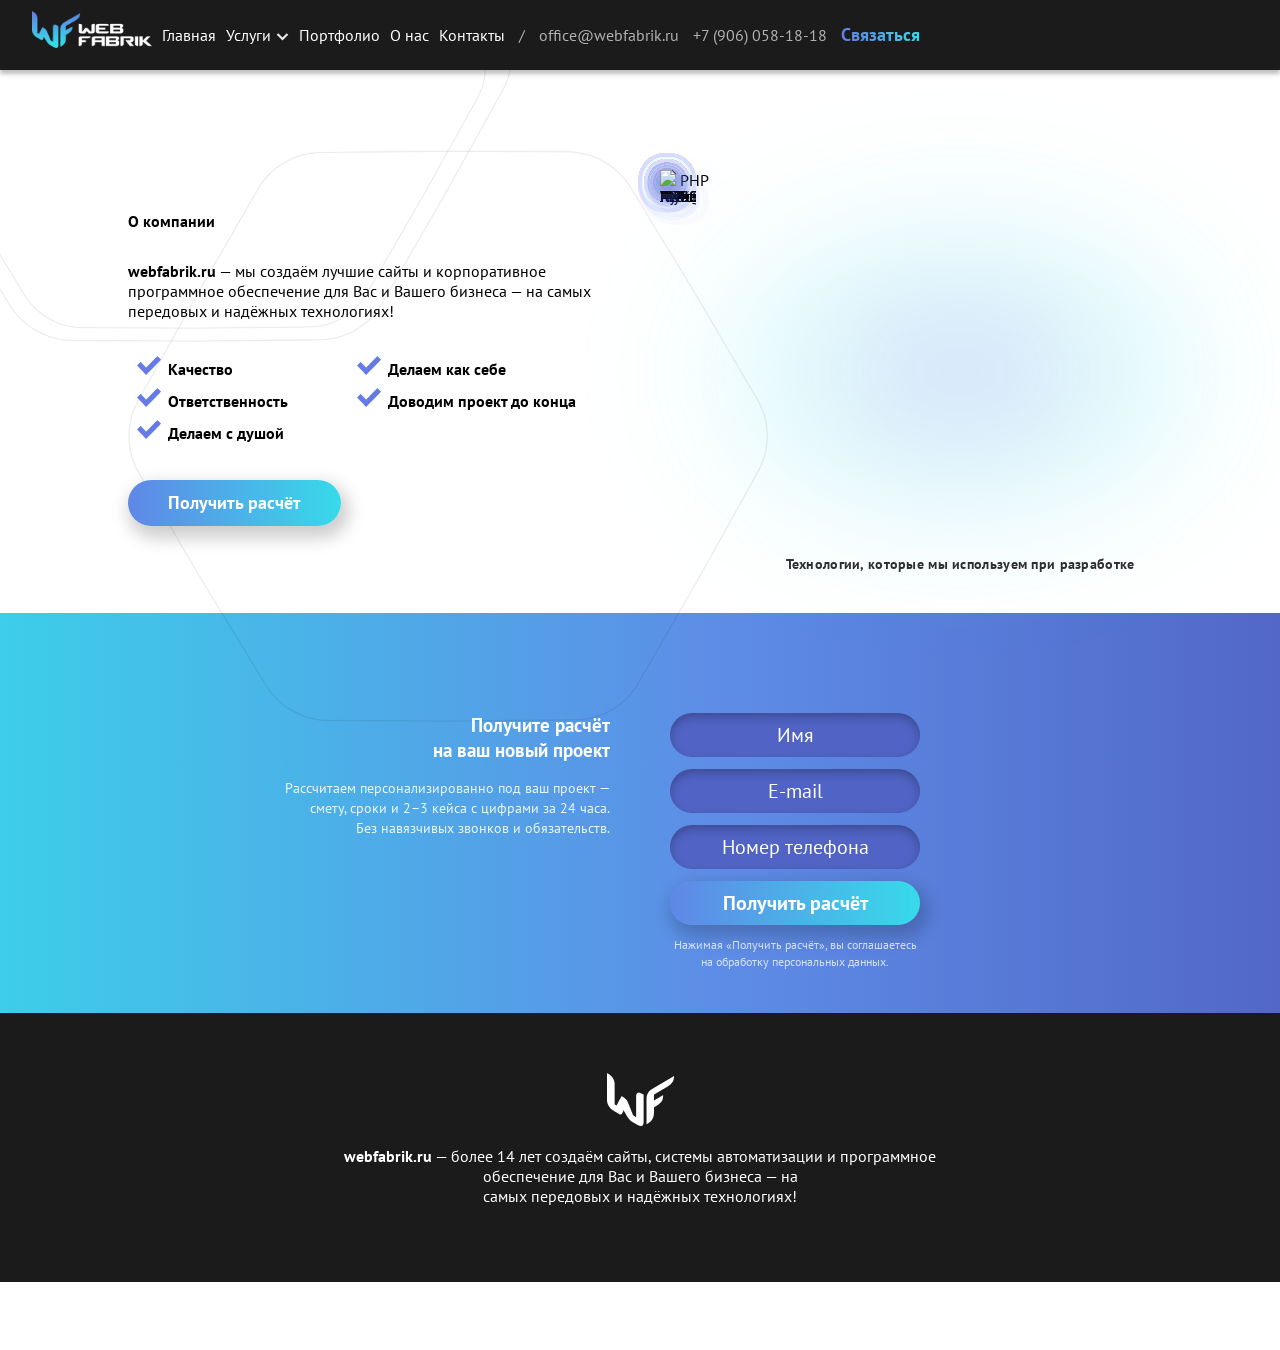
==== about.html @ e83fdf13 "Add files via upload" ====
<!DOCTYPE html>
<html lang="ru">
<head>
    <meta charset="utf-8">
    <meta name="viewport" content="width=device-width, initial-scale=1">
    <title>Webfabrik | О компании</title>

    <link rel="icon" type="image/x-icon" href="img/webfabrik_favicon.png">
    <link rel="stylesheet" type="text/css" href="css/style.css">

    <!-- Google Analytics 4 — замените G-XXXXXXXXXX на ваш Measurement ID -->
    <script async src="https://www.googletagmanager.com/gtag/js?id=G-XXXXXXXXXX"></script>
    <script>
        window.dataLayer = window.dataLayer || [];
        function gtag(){dataLayer.push(arguments);}
        gtag('js', new Date());
        gtag('config', 'G-XXXXXXXXXX');
    </script>
</head>
<body>
    <a href="#main" class="skip-link">Перейти к содержимому</a>

    <header>
        <div class="menu-wrapper">
            <button id="mobile-nav-trigger" type="button"
                    aria-label="Открыть меню" aria-expanded="false" aria-controls="main-menu">
                <span class="nav-line"></span>
                <span class="nav-line"></span>
                <span class="nav-line"></span>
            </button>

            <div class="logo">
                <a href="/"><img src="img/logo.png" alt="Webfabrik"></a>
            </div>

            <nav class="menu" id="main-menu" aria-label="Главное меню">
                <ul>
                    <li><a href="/">Главная</a></li>
                    <li>
                        <a href="services.html" class="arrow">Услуги</a>
                        <ul class="sub-menu">
                            <li><a href="landing.html">Лэндинг</a></li>
                            <li><a href="corporate.html">Корпоративный сайт</a></li>
                            <li><a href="online-shop.html">Интернет-магазин</a></li>
                            <li><a href="mobile-app.html">Мобильное приложение</a></li>
                            <li><a href="seo.html">Оптимизация и продвижение</a></li>
                            <li><a href="portal.html">Индивидуальный портал</a></li>
                            <li><a href="ai.html">Искусственный интеллект</a></li>
                        </ul>
                    </li>
                    <li><a href="portfolio.html">Портфолио</a></li>
                    <li><a href="about.html">О нас</a></li>
                    <li><a href="contacts.html">Контакты</a></li>
                </ul>
            </nav>

            <div class="contacts">
                <span>/</span>
                <span><a href="mailto:office@webfabrik.ru" class="email">office@webfabrik.ru</a></span>
                <span><a href="tel:+79060581818" class="tel">+7 (906) 058-18-18</a></span>
                <span><a href="contacts.html" class="contact-button">Связаться</a></span>
            </div>
        </div>
    </header>

    <main id="main">

        <section class="service-single flex">
            <div class="honeycomb1" aria-hidden="true"></div>
            <div class="honeycomb2" aria-hidden="true"></div>
            <div class="honeycomb3" aria-hidden="true"></div>

            <div class="service-info page-content">
                <div class="service-title">
                    <h1>О компании</h1>
                </div>

                <p>
                    <b>webfabrik.ru</b> — мы создаём лучшие сайты и корпоративное программное обеспечение для Вас и Вашего бизнеса — на самых передовых и надёжных технологиях!
                </p>

                <div class="advantages-wrapper">
                    <ul class="advantage-list">
                        <li>Качество</li>
                        <li>Ответственность</li>
                        <li>Делаем с душой</li>
                    </ul>

                    <ul class="advantage-list">
                        <li>Делаем как себе</li>
                        <li>Доводим проект до конца</li>
                    </ul>
                </div>

                <a href="#apply" class="order">Получить расчёт</a>
            </div>

            <div class="technologies">
                <div class="technologies-cloud" role="list" aria-label="Технологии, которые мы используем">

                    <!-- ЦЕНТР -->
                    <div class="tech-item" role="listitem" style="--i:0;  --x:50;   --y:50;   --k:1.30;">
                        <span class="tech-bob"><img src="https://fastly.jsdelivr.net/gh/devicons/devicon/icons/php/php-original.svg" alt="PHP" loading="lazy"></span>
                    </div>

                    <!-- КОЛЬЦО 1 (5 иконок, r=0.50) -->
                    <div class="tech-item" role="listitem" style="--i:1;  --x:50.0; --y:70.0; --k:0.90;">
                        <span class="tech-bob"><img src="https://fastly.jsdelivr.net/gh/devicons/devicon/icons/javascript/javascript-original.svg" alt="JavaScript" loading="lazy"></span>
                    </div>
                    <div class="tech-item" role="listitem" style="--i:2;  --x:29.1; --y:56.2; --k:0.90;">
                        <span class="tech-bob"><img src="https://fastly.jsdelivr.net/gh/devicons/devicon/icons/react/react-original.svg" alt="React" loading="lazy"></span>
                    </div>
                    <div class="tech-item" role="listitem" style="--i:3;  --x:37.1; --y:33.8; --k:0.90;">
                        <span class="tech-bob"><img src="https://fastly.jsdelivr.net/gh/devicons/devicon/icons/nodejs/nodejs-original.svg" alt="Node.js" loading="lazy"></span>
                    </div>
                    <div class="tech-item" role="listitem" style="--i:4;  --x:62.9; --y:33.8; --k:0.90;">
                        <span class="tech-bob"><img src="https://fastly.jsdelivr.net/gh/devicons/devicon/icons/mysql/mysql-original.svg" alt="MySQL" loading="lazy"></span>
                    </div>
                    <div class="tech-item" role="listitem" style="--i:5;  --x:70.9; --y:56.2; --k:0.90;">
                        <span class="tech-bob"><img src="https://fastly.jsdelivr.net/gh/devicons/devicon/icons/python/python-original.svg" alt="Python" loading="lazy"></span>
                    </div>

                    <!-- КОЛЬЦО 2 (10 иконок, r=0.80) -->
                    <div class="tech-item" role="listitem" style="--i:6;  --x:83.5; --y:60.1; --k:0.72;">
                        <span class="tech-bob"><img src="https://fastly.jsdelivr.net/gh/devicons/devicon/icons/html5/html5-original.svg" alt="HTML5" loading="lazy"></span>
                    </div>
                    <div class="tech-item" role="listitem" style="--i:7;  --x:70.7; --y:75.9; --k:0.72;">
                        <span class="tech-bob"><img src="https://fastly.jsdelivr.net/gh/devicons/devicon/icons/css3/css3-original.svg" alt="CSS3" loading="lazy"></span>
                    </div>
                    <div class="tech-item" role="listitem" style="--i:8;  --x:50.0; --y:82.0; --k:0.72;">
                        <span class="tech-bob"><img src="https://fastly.jsdelivr.net/gh/devicons/devicon/icons/typescript/typescript-original.svg" alt="TypeScript" loading="lazy"></span>
                    </div>
                    <div class="tech-item" role="listitem" style="--i:9;  --x:29.3; --y:75.9; --k:0.72;">
                        <span class="tech-bob"><img src="https://fastly.jsdelivr.net/gh/devicons/devicon/icons/laravel/laravel-original.svg" alt="Laravel" loading="lazy"></span>
                    </div>
                    <div class="tech-item" role="listitem" style="--i:10; --x:16.5; --y:60.1; --k:0.72;">
                        <span class="tech-bob"><img src="https://fastly.jsdelivr.net/gh/devicons/devicon/icons/wordpress/wordpress-original.svg" alt="WordPress" loading="lazy"></span>
                    </div>
                    <div class="tech-item" role="listitem" style="--i:11; --x:16.5; --y:39.9; --k:0.72;">
                        <span class="tech-bob"><img src="https://fastly.jsdelivr.net/gh/devicons/devicon/icons/postgresql/postgresql-original.svg" alt="PostgreSQL" loading="lazy"></span>
                    </div>
                    <div class="tech-item" role="listitem" style="--i:12; --x:29.3; --y:24.1; --k:0.72;">
                        <span class="tech-bob"><img src="https://fastly.jsdelivr.net/gh/devicons/devicon/icons/vuejs/vuejs-original.svg" alt="Vue.js" loading="lazy"></span>
                    </div>
                    <div class="tech-item" role="listitem" style="--i:13; --x:50.0; --y:18.0; --k:0.72;">
                        <span class="tech-bob"><img src="https://fastly.jsdelivr.net/gh/devicons/devicon/icons/angularjs/angularjs-original.svg" alt="Angular" loading="lazy"></span>
                    </div>
                    <div class="tech-item" role="listitem" style="--i:14; --x:70.7; --y:24.1; --k:0.72;">
                        <span class="tech-bob"><img src="https://fastly.jsdelivr.net/gh/devicons/devicon/icons/java/java-original.svg" alt="Java" loading="lazy"></span>
                    </div>
                    <div class="tech-item" role="listitem" style="--i:15; --x:83.5; --y:39.9; --k:0.72;">
                        <span class="tech-bob"><img src="https://fastly.jsdelivr.net/gh/devicons/devicon/icons/mongodb/mongodb-original.svg" alt="MongoDB" loading="lazy"></span>
                    </div>

                    <!-- КОЛЬЦО 3 (20 иконок, r=0.96) -->
                    <div class="tech-item" role="listitem" style="--i:16; --x:91.7; --y:56.0; --k:0.60;">
                        <span class="tech-bob"><img src="https://fastly.jsdelivr.net/gh/devicons/devicon/icons/jquery/jquery-original.svg" alt="jQuery" loading="lazy"></span>
                    </div>
                    <div class="tech-item" role="listitem" style="--i:17; --x:87.6; --y:67.4; --k:0.60;">
                        <span class="tech-bob"><img src="https://fastly.jsdelivr.net/gh/devicons/devicon/icons/symfony/symfony-original.svg" alt="Symfony" loading="lazy"></span>
                    </div>
                    <div class="tech-item" role="listitem" style="--i:18; --x:79.9; --y:77.2; --k:0.60;">
                        <span class="tech-bob"><img src="https://fastly.jsdelivr.net/gh/devicons/devicon/icons/magento/magento-original.svg" alt="Magento" loading="lazy"></span>
                    </div>
                    <div class="tech-item" role="listitem" style="--i:19; --x:69.2; --y:84.2; --k:0.60;">
                        <span class="tech-bob"><img src="https://fastly.jsdelivr.net/gh/devicons/devicon/icons/prestashop/prestashop-original.svg" alt="PrestaShop" loading="lazy"></span>
                    </div>
                    <div class="tech-item" role="listitem" style="--i:20; --x:56.6; --y:87.9; --k:0.60;">
                        <span class="tech-bob"><img src="https://fastly.jsdelivr.net/gh/devicons/devicon/icons/opencart/opencart-original.svg" alt="OpenCart" loading="lazy"></span>
                    </div>
                    <div class="tech-item" role="listitem" style="--i:21; --x:43.4; --y:87.9; --k:0.60;">
                        <span class="tech-bob"><img src="https://fastly.jsdelivr.net/gh/devicons/devicon/icons/drupal/drupal-original.svg" alt="Drupal" loading="lazy"></span>
                    </div>
                    <div class="tech-item" role="listitem" style="--i:22; --x:30.8; --y:84.2; --k:0.60;">
                        <span class="tech-bob"><img src="https://fastly.jsdelivr.net/gh/devicons/devicon/icons/joomla/joomla-original.svg" alt="Joomla" loading="lazy"></span>
                    </div>
                    <div class="tech-item" role="listitem" style="--i:23; --x:20.1; --y:77.2; --k:0.60;">
                        <span class="tech-bob"><img src="https://fastly.jsdelivr.net/gh/devicons/devicon/icons/modx/modx-original.svg" alt="MODX" loading="lazy"></span>
                    </div>
                    <div class="tech-item" role="listitem" style="--i:24; --x:12.4; --y:67.4; --k:0.60;">
                        <span class="tech-bob"><img src="https://fastly.jsdelivr.net/gh/devicons/devicon/icons/twig/twig-original.svg" alt="Twig" loading="lazy"></span>
                    </div>
                    <div class="tech-item" role="listitem" style="--i:25; --x:8.3;  --y:56.0; --k:0.60;">
                        <span class="tech-bob"><img src="https://fastly.jsdelivr.net/gh/devicons/devicon/icons/sqlite/sqlite-original.svg" alt="SQLite" loading="lazy"></span>
                    </div>
                    <div class="tech-item" role="listitem" style="--i:26; --x:8.3;  --y:44.0; --k:0.60;">
                        <span class="tech-bob"><img src="https://fastly.jsdelivr.net/gh/devicons/devicon/icons/mariadb/mariadb-original.svg" alt="MariaDB" loading="lazy"></span>
                    </div>
                    <div class="tech-item" role="listitem" style="--i:27; --x:12.4; --y:32.6; --k:0.60;">
                        <span class="tech-bob"><img src="https://fastly.jsdelivr.net/gh/devicons/devicon/icons/git/git-original.svg" alt="Git" loading="lazy"></span>
                    </div>
                    <div class="tech-item" role="listitem" style="--i:28; --x:20.1; --y:22.8; --k:0.60;">
                        <span class="tech-bob"><img src="https://fastly.jsdelivr.net/gh/devicons/devicon/icons/latex/latex-original.svg" alt="LaTeX" loading="lazy"></span>
                    </div>
                    <div class="tech-item" role="listitem" style="--i:29; --x:30.8; --y:15.8; --k:0.60;">
                        <span class="tech-bob"><img src="https://fastly.jsdelivr.net/gh/devicons/devicon/icons/kotlin/kotlin-original.svg" alt="Kotlin" loading="lazy"></span>
                    </div>
                    <div class="tech-item" role="listitem" style="--i:30; --x:43.4; --y:12.1; --k:0.60;">
                        <span class="tech-bob"><img src="https://fastly.jsdelivr.net/gh/devicons/devicon/icons/swift/swift-original.svg" alt="Swift" loading="lazy"></span>
                    </div>
                    <div class="tech-item" role="listitem" style="--i:31; --x:56.6; --y:12.1; --k:0.60;">
                        <span class="tech-bob"><img src="https://fastly.jsdelivr.net/gh/devicons/devicon/icons/cplusplus/cplusplus-original.svg" alt="C++" loading="lazy"></span>
                    </div>
                    <div class="tech-item" role="listitem" style="--i:32; --x:69.2; --y:15.8; --k:0.60;">
                        <span class="tech-bob"><img src="https://fastly.jsdelivr.net/gh/devicons/devicon/icons/go/go-original.svg" alt="Go" loading="lazy"></span>
                    </div>
                    <div class="tech-item" role="listitem" style="--i:33; --x:79.9; --y:22.8; --k:0.60;">
                        <span class="tech-bob"><img src="https://fastly.jsdelivr.net/gh/devicons/devicon/icons/dart/dart-original.svg" alt="Dart" loading="lazy"></span>
                    </div>
                    <div class="tech-item" role="listitem" style="--i:34; --x:87.6; --y:32.6; --k:0.60;">
                        <span class="tech-bob"><img src="https://fastly.jsdelivr.net/gh/devicons/devicon/icons/flutter/flutter-original.svg" alt="Flutter" loading="lazy"></span>
                    </div>
                    <div class="tech-item" role="listitem" style="--i:35; --x:91.7; --y:44.0; --k:0.60;">
                        <span class="tech-bob"><img src="https://fastly.jsdelivr.net/gh/devicons/devicon/icons/phalcon/phalcon-original.svg" alt="Phalcon" loading="lazy"></span>
                    </div>

                </div>

                <p class="technologies-caption">Технологии, которые мы используем при разработке</p>
            </div>
        </section>

        <section class="apply" id="apply">
            <div class="page-content">
                <div class="apply-wrapper">
                    <div class="apply-desc">
                        <h2>Получите расчёт<br>на ваш новый проект</h2>
                        <p>
                            Рассчитаем персонализированно под ваш проект —<br>
                            смету, сроки и 2–3 кейса с цифрами за 24 часа.<br>
                            Без навязчивых звонков и обязательств.
                        </p>
                    </div>

                    <!-- TODO: укажите реальный endpoint в action -->
                    <form class="apply-form" action="/send.php" method="post">
                        <label class="visually-hidden" for="field-name">Имя</label>
                        <input type="text" id="field-name" name="name"
                               placeholder="Имя" autocomplete="name" required><br>

                        <label class="visually-hidden" for="field-email">E-mail</label>
                        <input type="email" id="field-email" name="email"
                               placeholder="E-mail" autocomplete="email" required><br>

                        <label class="visually-hidden" for="field-phone">Номер телефона</label>
                        <input type="tel" id="field-phone" name="phone"
                               placeholder="Номер телефона" autocomplete="tel" required><br>

                        <input type="submit" value="Получить расчёт">
                        <p class="form-note">
                            Нажимая «Получить расчёт», вы соглашаетесь на обработку персональных данных.
                        </p>
                    </form>
                </div>
            </div>
        </section>

    </main>

    <footer>
        <div class="page-content">
            <img src="img/vector.png" alt="" loading="lazy">
            <p>
                <b>webfabrik.ru</b> — более 14 лет создаём сайты, системы автоматизации и программное<br>
                обеспечение для Вас и Вашего бизнеса — на<br>
                самых передовых и надёжных технологиях!
            </p>
        </div>
    </footer>

    <script src="js/main.js"></script>
</body>
</html>
---- css/style.css ----
@import url('https://fonts.googleapis.com/css2?family=PT+Sans:wght@400;700&display=swap');

/* ============================================================================
   1. BASE
   ========================================================================== */

html {
    scroll-behavior: smooth;
}

html, body {
    margin: 0;
    padding: 0;
    font-family: 'PT Sans', sans-serif;
    font-style: normal;
    font-weight: normal;
    font-size: 24px;
    overflow-x: hidden;
}

/* ============================================================================
   2. UTILITIES
   ========================================================================== */

.flex { display: flex; }

.visually-hidden {
    position: absolute;
    width: 1px;
    height: 1px;
    padding: 0;
    margin: -1px;
    overflow: hidden;
    clip: rect(0 0 0 0);
    white-space: nowrap;
    border: 0;
}

.skip-link {
    position: absolute;
    top: -40px;
    left: 0;
    background: #1b1b1b;
    color: #fff;
    padding: 8px 16px;
    z-index: 9999;
    text-decoration: none;
    transition: top .2s;
}
.skip-link:focus { top: 0; }

.mb-60 { margin-bottom: 60px !important; }

/* ============================================================================
   3. SECTION TITLES
   ========================================================================== */

.title {
    font-size: 0.83em;
    font-weight: normal;
    letter-spacing: 0.275em;
    text-transform: uppercase;
    margin: 1.67em 0;
}

.black { color: black; }
.white { color: white; }

.page-content {
    display: block;
    height: auto;
    width: 80%;
    margin: auto;
    position: relative;
    z-index: 10;
}

/* ============================================================================
   4. HEADER
   ========================================================================== */

header {
    display: block;
    color: white;
    width: 100%;
    line-height: normal;
    background: #1b1b1b;
    box-shadow: 0 4px 4px rgba(0, 0, 0, 0.25);
    position: relative;
    z-index: 100;
}

.menu-wrapper {
    margin: auto;
    width: 90%;
    position: relative;
    z-index: 10;
}

.logo {
    position: absolute;
    top: 8px;
}
.logo img { width: 180px; }

#mobile-nav-trigger {
    display: none;
    border: none;
    background: none;
    padding: 0;
    cursor: pointer;
}

/* ============================================================================
   5. NAV
   ========================================================================== */

nav.menu {
    display: inline-block;
    padding: 25px 0;
    margin-left: 220px;
}

nav.menu ul {
    display: flex;
    flex-wrap: wrap;
    margin: 0;
    padding: 0;
    white-space: nowrap;
}

nav.menu ul li { list-style-type: none; }

nav.menu ul li a,
.contacts span {
    padding: 25px 40px;
}

nav.menu ul li a {
    color: white;
    text-decoration: none;
}

nav.menu ul li a:hover {
    color: #b1b1b1;
    transition: .2s;
}

.arrow::after {
    content: url('../img/arrow.png');
    margin-left: 5px;
}

.arrow:hover::after {
    transition: .2s;
    opacity: .7;
}

ul.sub-menu {
    display: flex;
    position: absolute;
    flex-direction: column;
    background-color: #343434;
    margin-top: 25px !important;
    border-radius: 0 0 6px 6px;
    visibility: hidden;
    z-index: 20;
}

ul.sub-menu a {
    padding: 13px 20px !important;
    margin: 0;
    height: 20px;
    line-height: 20px;
    display: block;
}

ul.sub-menu li {
    padding: 1px;
    margin: 1px;
}

ul.sub-menu li:hover {
    background-color: #1a1a1a;
    transition: 0.3s ease;
}

nav.menu li:hover > ul.sub-menu {
    visibility: visible;
}

.contacts {
    display: inline-block;
    color: #b1b1b1;
}

.contacts .email,
.contacts .tel {
    text-decoration: none;
    color: #b1b1b1;
}

.contacts .email:hover,
.contacts .tel:hover { color: white; }

.contacts .contact-button {
    font-weight: bold;
    font-size: 28px;
    text-decoration: none;
    background: linear-gradient(45deg, #667BE6 10%, #2FEAEA);
    -webkit-background-clip: text;
    -webkit-text-fill-color: transparent;
}

.contacts .contact-button:hover {
    background: linear-gradient(45deg, #2FEAEA 10%, #667BE6);
    -webkit-background-clip: text;
    -webkit-text-fill-color: transparent;
}

/* ============================================================================
   6. SLIDER
   ========================================================================== */

section.slider {
    display: block;
    height: 600px;
    position: relative;
    z-index: 9;
}

.slider-info {
    display: block;
    height: auto;
    margin: 10% auto auto 10%;
    width: auto;
    float: left;
    position: relative;
    z-index: 10;
}

.slider-texts { display: grid; }

.slider-text-block {
    grid-area: 1 / 1;
    opacity: 0;
    pointer-events: none;
    transition: opacity .3s;
}

.slider-text-block.is-active {
    opacity: 1;
    pointer-events: auto;
}

.slider-title {
    font-size: 2em;
    margin: 0.67em 0;
}

.order {
    border: none;
    display: inline-block;
    font-family: 'PT Sans', sans-serif;
    font-style: normal;
    font-weight: bold;
    font-size: 18px;
    line-height: 22px;
    color: #FFFFFF;
    padding: 12px 40px;
    background: linear-gradient(90deg, #667BE6 -14.15%, #2FEAEA 119.06%);
    box-shadow: 4px 8px 17px 4px rgba(0, 0, 0, 0.2);
    border-radius: 46px;
    outline: none;
    margin-top: 15px;
    cursor: pointer;
    text-decoration: none;
}
.order:hover {
    background: linear-gradient(90deg, #8892C9 -14.15%, #50B0B0 119.06%);
}
.order:active {
    background: linear-gradient(90deg, #6E7288 -14.15%, #7AA0A0 119.06%);
}

.slides {
    display: block;
    height: auto;
    width: auto;
    float: right;
}

.slide1 {
    position: absolute;
    top: 14%;
    width: 35%;
    right: -13%;
    transition: right 1s, top 1.5s, width 1.5s;
}
.slide2 {
    position: absolute;
    width: 24%;
    right: 25%;
    top: 43%;
    transition: right 1s, top 1.5s, width 1.5s;
}
.slide3 {
    position: absolute;
    top: -5%;
    width: 15%;
    right: 35%;
    transition: right 1s, top 1.5s, width 1.5s;
}
.slide4 {
    position: absolute;
    top: 0;
    width: 20%;
    right: 31%;
}
.slide5 {
    position: absolute;
    top: 15%;
    width: 32%;
    right: 0;
}

.dot {
    display: inline-block;
    margin: 0 5px;
    width: 10px;
    height: 10px;
    border-radius: 10px;
    background: #2f2f2f;
    opacity: 0.3;
    transition: opacity .3s;
    border: none;
    padding: 0;
    cursor: pointer;
}

.dot:focus-visible {
    outline: 2px solid #667BE6;
    outline-offset: 3px;
}

/* ============================================================================
   7. DECOR
   ========================================================================== */

div[class^="honeycomb"] {
    position: absolute;
    background: url('../img/honeycomb.png') 100% 0 no-repeat;
    background-size: contain;
}

.honeycomb1 { width: 50%; min-height: 1200px; top: 150px;  left: 10%; }
.honeycomb2 { width: 50%; min-height: 1200px; top: -230px; left: -10%; }
.honeycomb3 { width: 46%; min-height: 1100px; top: -196px; left: -8%; }

.bg-star1 {
    width: 70%;
    min-height: 1200px;
    position: absolute;
    top: -60px;
    left: -17%;
    background: url('../img/background_star.png') 100% 0 no-repeat;
    background-size: contain;
    z-index: -999;
}

.honeycomb4 { width: 50%; min-height: 1200px; top: 352px; right: 20%; }
.honeycomb5 { width: 46%; min-height: 1200px; top: 386px; right: 22%; }

/* ============================================================================
   8. SERVICES
   ========================================================================== */

.services {
    margin: 120px auto auto;
    position: relative;
}

.services-wrapper {
    display: flex;
    width: 100%;
    flex-wrap: wrap;
    justify-content: space-between;
    margin: 60px auto auto;
}

.service-big,
.service-small {
    text-align: center;
    box-shadow: 4px 8px 17px 4px rgb(0 0 0 / 20%);
    border-radius: 12px;
    background-color: white;
    background-position: 50% 35%;
    background-repeat: no-repeat;
    cursor: pointer;
    transition: .2s;
}

a.service-big,
a.service-small {
    display: block;
    text-decoration: none;
    color: inherit;
}

.service-big   { width: 32%; }
.service-small { width: 23.5%; margin-top: 2%; }

.service-big:hover,
.service-small:hover {
    background-color: #667BE6;
    color: white;
}

.service-big h3   { margin: 160px 0 60px; }
.service-small h3 { margin: 160px 0 40px; }

.landing {
    background-image: url('../img/landing.png'), url('../img/landingw.png');
}
.landing:hover { background-image: url('../img/landingw.png'); }

.corporate {
    background-image: url('../img/corp.png'), url('../img/corpw.png');
}
.corporate:hover { background-image: url('../img/corpw.png'); }

.online-shop {
    background-image: url('../img/eshop.png'), url('../img/eshopw.png');
}
.online-shop:hover { background-image: url('../img/eshopw.png'); }

.mobile-app {
    background-image: url('../img/phone.png'), url('../img/phonew.png');
}
.mobile-app:hover { background-image: url('../img/phonew.png'); }

.seo {
    background-image: url('../img/optimisation.png'), url('../img/optimisationw.png');
}
.seo:hover { background-image: url('../img/optimisationw.png'); }

.portal {
    background-image: url('../img/indiv.png'), url('../img/indivw.png');
}
.portal:hover { background-image: url('../img/indivw.png'); }

.ai {
    background-image: url('../img/ai.png'), url('../img/aiw.png');
}
.ai:hover { background-image: url('../img/aiw.png'); }

/* ============================================================================
   9. PORTFOLIO
   ========================================================================== */

section.portfolio {
    display: block;
    width: auto;
    max-width: 100%;
    height: auto;
    margin: 75px auto 0;
    position: relative;
}

.bg-star2 {
    width: 30%;
    min-height: 1200px;
    position: absolute;
    top: 565px;
    right: 10%;
    background: url('../img/background_star.png') 100% 0 no-repeat;
    background-size: contain;
    z-index: -999;
}

.honeycomb6  { width: 35%; min-height: 1200px; top: 1056px; left: 9%; }
.honeycomb7  { width: 27%; min-height: 1200px; top: 1125px; left: 24%; }
.honeycomb8  { width: 35%; min-height: 1200px; top: 1428px; right: 15%; }
.honeycomb9  { width: 13%; min-height: 1169px; top: 1660px; left: 5%; }
.honeycomb10 { width: 25%; min-height: 1169px; top: 1859px; left: 30%; }

.portfolio-item {
    display: flex;
    height: 450px;
    width: auto;
    max-width: 100%;
}

.portfolio-item:not(:nth-child(2)) {
    margin: 120px auto;
}

.portfolio-image {
    width: 65%;
    background-size: 90%;
    background-repeat: no-repeat;
    background-position: 50%;
}

.portfolio-image.preysalexander    { background-image: url('../img/preysalexander.png'); }
.portfolio-image.blumen-land       { background-image: url('../img/blumen-land.png'); }
.portfolio-image.deskaisersmedizin { background-image: url('../img/deskaisersmedizin.png'); background-size: contain; }
.portfolio-image.rubberik          { background-image: url('../img/rubberik.png'); }
.portfolio-image.agropalitra       { background-image: url('../img/agropalitra.png'); background-size: contain; }

.portfolio-desc {
    width: 35%;
    color: #2F2F2F;
}

.portfolio-desc h3 {
    font-size: 1.5em;
    margin: 15px 0;
}

.portfolio-desc h4 {
    font-size: 1.17em;
    margin: 7px 0;
}

.portfolio-desc p { margin: 7px 0; }

.portfolio-desc .small-block {
    width: 50%;
    float: left;
    margin: 30px 0;
}

.active-star {
    float: left;
    width: 20px;
    height: 20px;
    background: url('../img/active_star.png') 100% no-repeat;
}
.inactive-star {
    float: left;
    width: 20px;
    height: 20px;
    background: url('../img/inactive_star.png') 100% no-repeat;
}

/* ============================================================================
   10. REVIEWS
   ========================================================================== */

section.reviews {
    display: block;
    height: 310px;
    width: 90%;
    max-width: 100%;
    margin: auto;
}

.review-wrapper {
    display: flex;
    flex-direction: row;
    justify-content: space-between;
    margin-top: 45px;
}

.review {
    display: block;
    height: 276px;
    width: 32%;
    box-shadow: 4px 8px 17px 4px rgba(0, 0, 0, 0.2);
    border-radius: 12px;
    background-color: #ffffff;
    border-top: solid 20px #44bee8;
    background-repeat: no-repeat;
    background-position: right;
    background-size: 35%;
    padding: 0 30px;
    box-sizing: border-box;
    font-size: 18px;
    position: relative;
    z-index: 10;
}

.review:first-child  { background-image: url('../img/review-background1.png'); }
.review:nth-child(2) { background-image: url('../img/review-background2.png'); }
.review:last-child   { background-image: url('../img/review-background3.png'); }

.review > p { margin-top: 30px; }

.review div { position: absolute; bottom: 0; }

.review div p:first-child { font-weight: bold; margin: 0; }
.review div p:last-child  { font-weight: bold; margin-top: 0; margin-bottom: 30px; }

/* ============================================================================
   11. APPLY
   ========================================================================== */

section.apply {
    min-height: 400px;
    background: linear-gradient(-90deg, #5164C5 -3.82%, #5D8DE6 43.97%, #3CCFE9 101.22%);
}

.relative { position: relative; }

.honeycomb11 { width: 40%; min-height: 1169px; top: -125px; right: 17%; }
.honeycomb12 { width: 24%; min-height: 1169px; top: 5px;    right: 25%; }

.apply-wrapper {
    display: flex;
    position: relative;
}

.apply-desc,
.apply-form {
    width: 50%;
    padding: 100px 30px 40px;
    box-sizing: border-box;
}

.apply-desc {
    color: white;
    text-align: right;
}

.apply-desc h2 {
    font-size: 1.17em;
    margin: 0 0 0.75em;
    line-height: 1.35;
}

.apply-desc p {
    margin: 0;
    font-size: 0.85em;
    line-height: 1.5;
    opacity: 0.9;
}

.apply-form input:not([type="submit"]) {
    width: 250px;
    max-width: 100%;
    height: 44px;
    background: #5164C5;
    box-shadow: inset 0 4px 10px rgba(0, 0, 0, 0.25);
    border-radius: 40px;
    border: none;
    text-align: center;
    outline: none;
    margin-bottom: 12px;
    color: #ffffff;
    box-sizing: border-box;
}

.apply-form input:not([type="submit"])::placeholder { color: #ffffff; }

.apply-form input {
    font-family: 'PT Sans', sans-serif;
    font-style: normal;
    font-size: 20px;
}

.apply-form input[type="submit"] {
    width: 250px;
    max-width: 100%;
    height: 44px;
    font-weight: bold;
    background: linear-gradient(90deg, #667BE6 -14.15%, #2FEAEA 119.06%);
    box-shadow: 4px 8px 17px 4px rgba(0, 0, 0, 0.2);
    border-radius: 40px;
    border: none;
    outline: none;
    color: #ffffff;
    cursor: pointer;
    box-sizing: border-box;
}

.apply-form input[type="submit"]:hover {
    background: linear-gradient(90deg, #8892C9 -14.15%, #50B0B0 119.06%);
}
.apply-form input[type="submit"]:active {
    background: linear-gradient(90deg, #6E7288 -14.15%, #7AA0A0 119.06%);
}

.apply-form .form-note {
    width: 250px;
    max-width: 100%;
    margin: 12px 0 0;
    font-size: 12px;
    line-height: 1.4;
    color: rgba(255, 255, 255, 0.75);
    text-align: center;
    box-sizing: border-box;
}

/* ============================================================================
   12. DEV
   ========================================================================== */

section.dev {
    width: 100%;
    background-color: #2B2B2B;
    background-image: url('../img/arch.png');
    background-repeat: no-repeat;
    background-position: 70% 15%;
    position: relative;
}

.dev .page-content,
.about .page-content,
.team .page-content {
    padding: 60px 0;
}

.apps-desc {
    color: white;
    text-align: center;
    margin-top: 60px;
}

.apps-desc h2 {
    font-size: 2em;
    margin: 0.67em 0;
}

.apps-wrapper {
    padding: 30px 0;
    width: 45%;
    margin: auto;
    display: flex;
    flex-wrap: wrap;
    justify-content: space-evenly;
    text-align: center;
}

.app {
    padding: 30px;
    background: #1B1B1B;
    box-shadow: 0 4px 17px rgb(68 190 232 / 60%);
    box-sizing: border-box;
    border-radius: 11px;
    width: 45%;
    display: flex;
    align-items: center;
    justify-content: center;
    font-weight: bold;
    margin: 10px 0;
    color: white;
    text-decoration: none;
}

.apps-wrapper .order { margin-top: 45px; }

.apps-footer {
    color: white;
    display: flex;
    justify-content: space-evenly;
    margin-top: 100px;
}
.apps-footer > div { width: 40%; }

.honeycomb13 { width: 32%; min-height: 1169px; top: 682px; left: 0; }
.honeycomb14 { width: 30%; min-height: 1169px; top: 765px; left: 137px; }

/* ============================================================================
   13. ABOUT
   ========================================================================== */

section.about {
    background: linear-gradient(90deg, #667BE6 -14.15%, #2FEAEA 162.12%);
}

.advantages {
    display: flex;
    flex-wrap: wrap;
    justify-content: center;
    background: url('../img/aboutback.png') 50% 50% no-repeat;
}

.advantage {
    text-align: center;
    color: white;
    margin: 40px 60px;
}

.advantage p:nth-child(2) {
    font-size: 65px;
    font-weight: bold;
    margin: 0;
}

.about-text { color: white; text-align: center; }

/* ============================================================================
   14. TEAM
   ========================================================================== */

section.team {
    background: linear-gradient(90deg, #667BE6 -14.15%, #2FEAEA 162.12%);
    position: relative;
}

.honeycomb15 { width: 50%; min-height: 1169px; top: -170px; right: -17%; z-index: 0 !important; }
.honeycomb16 { width: 42%; min-height: 1169px; top: -105px; right: -13%; z-index: 0 !important; }
.honeycomb17 { width: 45%; min-height: 750px;  top: 455px;  left: -12%;  z-index: 0 !important; }

.team-members {
    display: flex;
    flex-direction: column;
    align-items: center;
    margin-top: 60px;
}

.team-member { color: white; width: 40%; }
.team-member:nth-child(even) { margin-left: 165px; }
.team-member img { float: left; margin-right: 45px; }

.team-member h3 { font-size: 1em; }

/* ============================================================================
   15. FOOTER
   ========================================================================== */

footer {
    background-color: #1B1B1B;
    color: white;
    padding: 60px;
    text-align: center;
}

/* ============================================================================
   16. SERVICE SINGLE
   ========================================================================== */

.service-info {
    margin: 10% auto 60px 10%;
    width: 40%;
}

.service-title {
    display: flex;
    align-items: center;
}

.service-title img {
    margin-right: 30px;
}

.advantages-wrapper {
    display: flex;
    justify-content: flex-start;
}

.advantage-list {
    list-style-image: url('../img/galo4ka.png');
    font-weight: bold;
    line-height: 2;
    margin-right: 60px;
}

.service-text {
    margin-bottom: 60px;
}

/* ============================================================================
   17. TECHNOLOGIES CLOUD — настоящее облако
   ========================================================================== */

.technologies {
    --size: 60px;
    position: relative;
    width: 50%;
    text-align: center;
    padding: 40px 20px;
    margin-top: 60px;
    box-sizing: border-box;
    isolation: isolate;
}

/* Мягкое свечение позади облака */
.technologies::before {
    content: '';
    position: absolute;
    inset: 12% 6%;
    background: radial-gradient(
        ellipse at 50% 50%,
        rgba(102, 123, 230, 0.30) 0%,
        rgba(47, 234, 234, 0.15) 45%,
        transparent 75%
    );
    filter: blur(60px);
    z-index: 0;
    pointer-events: none;
    animation: technologiesGlow 7s ease-in-out infinite;
}

.technologies-cloud {
    position: relative;
    z-index: 1;
    width: 100%;
    max-width: 640px;
    aspect-ratio: 5 / 3;
    margin: 0 auto;
}

/* Каждая иконка — абсолютно спозиционирована в точке (--x, --y).
   Размер = база * --k. Центр иконки совпадает с (--x, --y). */
.tech-item {
    position: absolute;
    left:   calc(var(--x) - var(--size) * var(--k) / 2);
    top:    calc(var(--y) - var(--size) * var(--k) / 2);
    width:  calc(var(--size) * var(--k));
    height: calc(var(--size) * var(--k));
    animation: techAppear 0.8s cubic-bezier(0.34, 1.56, 0.64, 1)
               calc(var(--i) * 0.04s) both;
    will-change: transform, opacity;
}

.tech-bob {
    display: block;
    width: 100%;
    height: 100%;
    animation: techFloat calc(5s + var(--i) * 0.25s)
               ease-in-out calc(var(--i) * -0.6s) infinite;
    will-change: transform;
}

.tech-item img {
    display: block;
    width: 100%;
    height: 100%;
    object-fit: contain;
    filter: drop-shadow(0 4px 12px rgba(102, 123, 230, 0.14));
    transition:
        transform 0.35s cubic-bezier(0.34, 1.56, 0.64, 1),
        filter 0.35s ease;
}

.tech-item:hover .tech-bob {
    animation-play-state: paused;
}

.tech-item:hover img {
    transform: scale(1.28) rotate(-4deg);
    filter: drop-shadow(0 10px 24px rgba(47, 234, 234, 0.55))
            brightness(1.12);
}

.technologies-caption {
    position: relative;
    z-index: 1;
    margin: 24px 0 0;
    font-weight: bold;
    font-size: 0.9em;
    color: #2F2F2F;
    letter-spacing: 0.02em;
    animation: techAppear 1s ease-out 0.4s both;
}

@keyframes techAppear {
    from {
        opacity: 0;
        transform: scale(0.4) translateY(10px);
    }
    to {
        opacity: 1;
        transform: scale(1) translateY(0);
    }
}

@keyframes techFloat {
    0%, 100% {
        transform: translateY(0) rotate(0deg);
    }
    25% {
        transform: translateY(-9px) rotate(-3deg);
    }
    50% {
        transform: translateY(-3px) rotate(0deg);
    }
    75% {
        transform: translateY(-11px) rotate(3deg);
    }
}

@keyframes technologiesGlow {
    0%, 100% {
        opacity: 0.55;
        transform: scale(1);
    }
    50% {
        opacity: 1;
        transform: scale(1.12);
    }
}

@media (prefers-reduced-motion: reduce) {
    .technologies::before,
    .tech-item,
    .tech-bob,
    .technologies-caption {
        animation: none;
    }
    .tech-item,
    .technologies-caption {
        opacity: 1;
    }
}

/* ============================================================================
   18. ADAPTIVE
   ========================================================================== */

@media screen and (max-width: 2560px) {
    html, body { font-size: 22px; }
    .contacts .contact-button { font-size: 26px; }
    nav.menu ul li a,
    .contacts span { padding: 25px 30px; }
    nav.menu { margin-left: 210px; }
}

@media screen and (max-width: 2050px) {
    html, body { font-size: 20px; }
    .contacts .contact-button { font-size: 24px; }
    .logo img { width: 150px; }
    nav.menu { margin-left: 170px; }
    nav.menu ul li a,
    .contacts span { padding: 25px 20px; }
    .menu-wrapper { width: 90%; }
}

@media screen and (max-width: 1700px) {
    html, body, p, h1, h2, h3, h4, h5, a, button, input, .title {
        font-size: 18px;
    }
    .contacts .contact-button { font-size: 22px; }
    nav.menu ul li a,
    .contacts span { padding: 25px 20px; }
    nav.menu { margin-left: 165px; }
    .menu-wrapper { width: 95%; }

    .technologies { --size: 52px; }
}

@media screen and (max-width: 1440px) {
    nav.menu ul li a,
    .contacts span { padding: 25px 10px; }
    nav.menu  { width: auto; }
    .contacts { width: auto; margin: auto; }

    .technologies { --size: 46px; }
}

@media screen and (max-width: 1300px) {
    html, body, p, h1, h2, h3, h4, h5, a, button, input, .title {
        font-size: 16px;
    }
    .logo { top: 11px; }
    .logo img { width: 120px; }
    .contacts .contact-button { font-size: 18px; }
    nav.menu { margin-left: 125px; }
    nav.menu ul li a,
    .contacts span { padding: 25px 5px; }
    section.slider { height: 450px; }

    .technologies { --size: 40px; }
}

@media screen and (max-width: 1024px) {

    .logo {
        top: 16px;
        margin-left: auto;
        margin-right: auto;
        left: 0;
        right: 0;
        text-align: center;
    }

    #mobile-nav-trigger {
        display: block;
        box-sizing: border-box;
        width: 30px;
        padding: 30px;
        position: relative;
        z-index: 999;
        cursor: pointer;
    }

    .nav-line {
        display: block;
        width: 100%;
        height: 2px;
        background-color: white;
        transition: .2s;
    }

    .nav-line:first-child,
    .nav-line:nth-child(2) {
        margin-bottom: 7px;
        transform-origin: left top;
    }

    .menu-wrapper._active .nav-line:first-child {
        transform: translate(3px, 0px) rotate(45deg);
    }
    .menu-wrapper._active .nav-line:nth-child(2) {
        transform: scale(0);
    }
    .menu-wrapper._active .nav-line:last-child {
        transform: translate(-3px, -8px) rotate(-45deg);
    }

    nav.menu,
    .contacts {
        display: none;
        margin-left: 60px;
        padding: 0;
    }

    .contacts { padding-bottom: 10px; }
    .contacts > span { padding: 0; }
    nav.menu ul li,
    .contacts span { padding: 10px 0; }

    nav.menu ul li a,
    .contacts span,
    .contacts span a,
    .contacts .contact-button { font-size: 26px; }

    .menu-wrapper._active nav.menu,
    .menu-wrapper._active .contacts { display: block; }

    section.slider { height: 390px; }

    .technologies { --size: 34px; }
}

@media screen and (max-width: 768px) {

    section.apply {
        min-height: auto;
        padding: 40px 0;
    }

    .apply-wrapper {
        flex-direction: column;
    }

    .apply-desc,
    .apply-form {
        width: 100%;
        padding: 20px 30px;
        text-align: center;
    }

    .apply-desc {
        text-align: center;
    }

    .apply-desc h2 {
        font-size: 1.4em;
    }

    .apply-form .form-note {
        margin: 12px auto 0;
        text-align: center;
    }

    .slider-info {
        margin: 8% auto auto 6%;
    }

    .slider-title {
        font-size: 1.5em;
    }

    section.service-single.flex {
        flex-direction: column;
        align-items: center;
    }

    .technologies {
        --size: 30px;
        width: 100%;
        margin-top: 40px;
        padding: 20px 10px;
    }
}
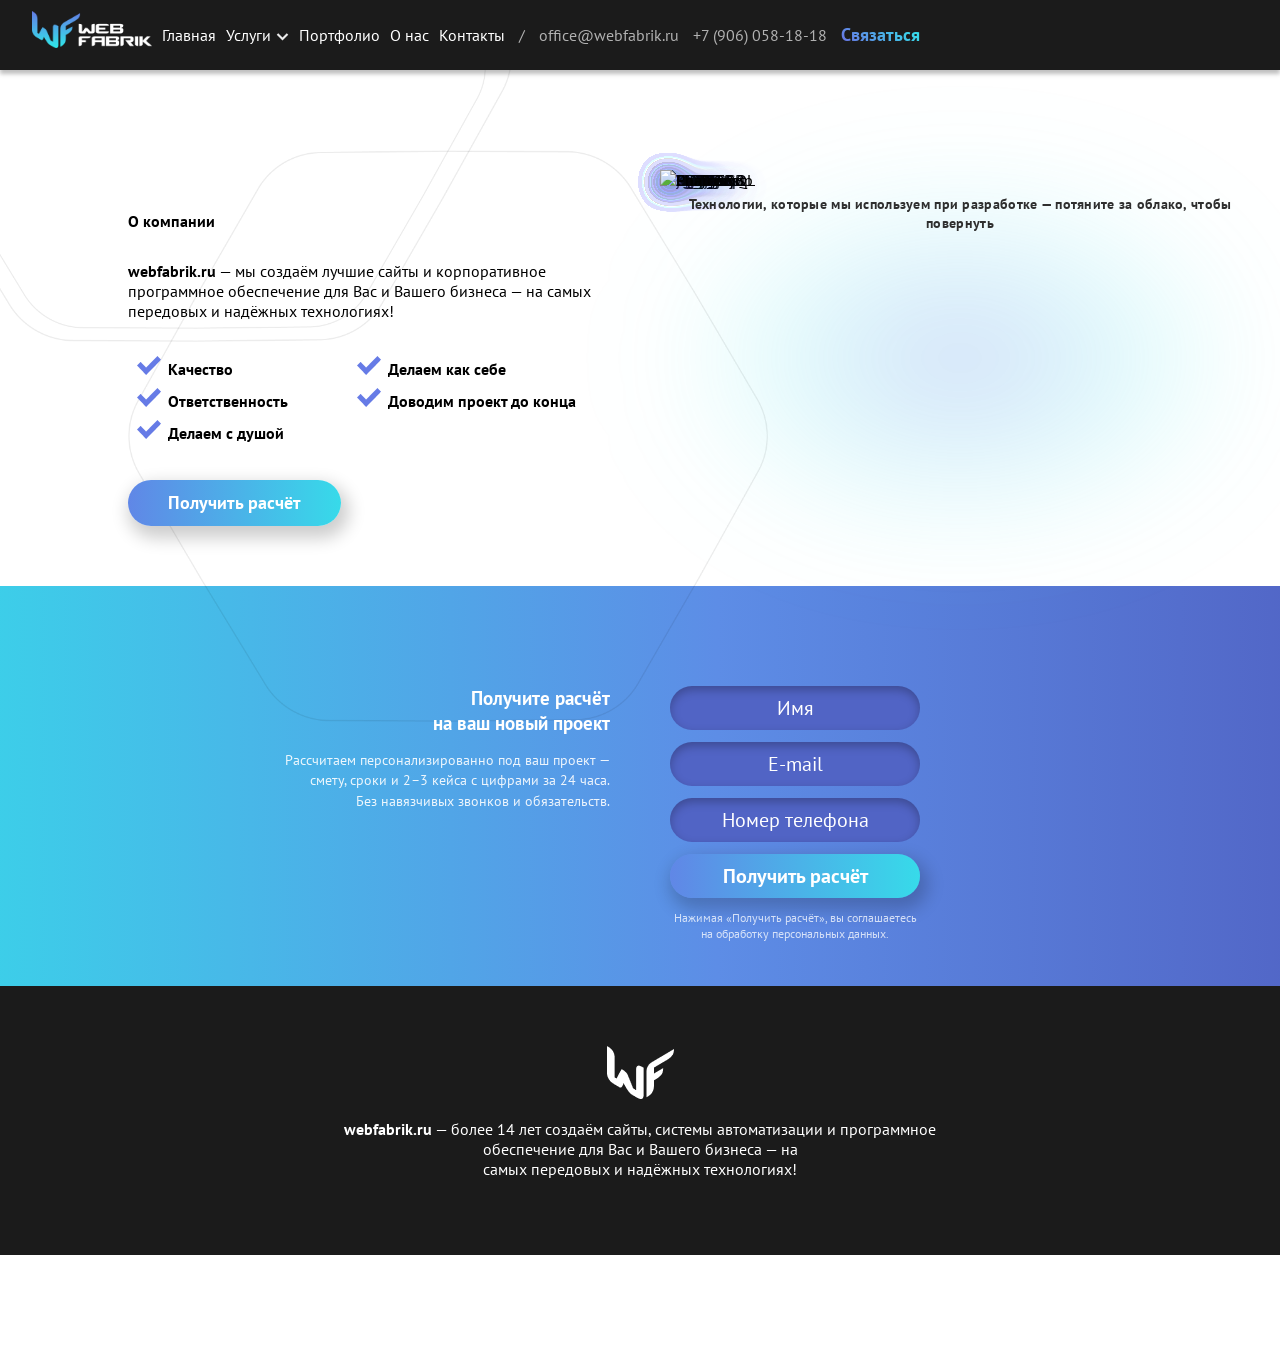
==== commit b739bdf8: "Add files via upload" ====
--- a/about.html
+++ b/about.html
@@ -8,7 +8,6 @@
     <link rel="icon" type="image/x-icon" href="img/webfabrik_favicon.png">
     <link rel="stylesheet" type="text/css" href="css/style.css">
 
-    <!-- Google Analytics 4 — замените G-XXXXXXXXXX на ваш Measurement ID -->
     <script async src="https://www.googletagmanager.com/gtag/js?id=G-XXXXXXXXXX"></script>
     <script>
         window.dataLayer = window.dataLayer || [];
@@ -96,127 +95,48 @@
             </div>
 
             <div class="technologies">
-                <div class="technologies-cloud" role="list" aria-label="Технологии, которые мы используем">
-
-                    <!-- ЦЕНТР -->
-                    <div class="tech-item" role="listitem" style="--i:0;  --x:50;   --y:50;   --k:1.30;">
-                        <span class="tech-bob"><img src="https://fastly.jsdelivr.net/gh/devicons/devicon/icons/php/php-original.svg" alt="PHP" loading="lazy"></span>
+                <div class="technologies-cloud-wrap">
+                    <div class="technologies-scene" role="list" aria-label="Технологии, которые мы используем">
+                        <div class="tech-item" role="listitem"><img src="https://fastly.jsdelivr.net/gh/devicons/devicon/icons/php/php-original.svg" alt="PHP" draggable="false"></div>
+                        <div class="tech-item" role="listitem"><img src="https://fastly.jsdelivr.net/gh/devicons/devicon/icons/javascript/javascript-original.svg" alt="JavaScript" draggable="false"></div>
+                        <div class="tech-item" role="listitem"><img src="https://fastly.jsdelivr.net/gh/devicons/devicon/icons/react/react-original.svg" alt="React" draggable="false"></div>
+                        <div class="tech-item" role="listitem"><img src="https://fastly.jsdelivr.net/gh/devicons/devicon/icons/nodejs/nodejs-original.svg" alt="Node.js" draggable="false"></div>
+                        <div class="tech-item" role="listitem"><img src="https://fastly.jsdelivr.net/gh/devicons/devicon/icons/mysql/mysql-original.svg" alt="MySQL" draggable="false"></div>
+                        <div class="tech-item" role="listitem"><img src="https://fastly.jsdelivr.net/gh/devicons/devicon/icons/python/python-original.svg" alt="Python" draggable="false"></div>
+                        <div class="tech-item" role="listitem"><img src="https://fastly.jsdelivr.net/gh/devicons/devicon/icons/typescript/typescript-original.svg" alt="TypeScript" draggable="false"></div>
+                        <div class="tech-item" role="listitem"><img src="https://fastly.jsdelivr.net/gh/devicons/devicon/icons/html5/html5-original.svg" alt="HTML5" draggable="false"></div>
+                        <div class="tech-item" role="listitem"><img src="https://fastly.jsdelivr.net/gh/devicons/devicon/icons/css3/css3-original.svg" alt="CSS3" draggable="false"></div>
+                        <div class="tech-item" role="listitem"><img src="https://fastly.jsdelivr.net/gh/devicons/devicon/icons/laravel/laravel-original.svg" alt="Laravel" draggable="false"></div>
+                        <div class="tech-item" role="listitem"><img src="https://fastly.jsdelivr.net/gh/devicons/devicon/icons/angularjs/angularjs-original.svg" alt="Angular" draggable="false"></div>
+                        <div class="tech-item" role="listitem"><img src="https://fastly.jsdelivr.net/gh/devicons/devicon/icons/vuejs/vuejs-original.svg" alt="Vue.js" draggable="false"></div>
+                        <div class="tech-item" role="listitem"><img src="https://fastly.jsdelivr.net/gh/devicons/devicon/icons/wordpress/wordpress-original.svg" alt="WordPress" draggable="false"></div>
+                        <div class="tech-item" role="listitem"><img src="https://fastly.jsdelivr.net/gh/devicons/devicon/icons/postgresql/postgresql-original.svg" alt="PostgreSQL" draggable="false"></div>
+                        <div class="tech-item" role="listitem"><img src="https://fastly.jsdelivr.net/gh/devicons/devicon/icons/java/java-original.svg" alt="Java" draggable="false"></div>
+                        <div class="tech-item" role="listitem"><img src="https://fastly.jsdelivr.net/gh/devicons/devicon/icons/mongodb/mongodb-original.svg" alt="MongoDB" draggable="false"></div>
+                        <div class="tech-item" role="listitem"><img src="https://fastly.jsdelivr.net/gh/devicons/devicon/icons/jquery/jquery-original.svg" alt="jQuery" draggable="false"></div>
+                        <div class="tech-item" role="listitem"><img src="https://fastly.jsdelivr.net/gh/devicons/devicon/icons/symfony/symfony-original.svg" alt="Symfony" draggable="false"></div>
+                        <div class="tech-item" role="listitem"><img src="https://fastly.jsdelivr.net/gh/devicons/devicon/icons/magento/magento-original.svg" alt="Magento" draggable="false"></div>
+                        <div class="tech-item" role="listitem"><img src="https://fastly.jsdelivr.net/gh/devicons/devicon/icons/prestashop/prestashop-original.svg" alt="PrestaShop" draggable="false"></div>
+                        <div class="tech-item" role="listitem"><img src="https://fastly.jsdelivr.net/gh/devicons/devicon/icons/drupal/drupal-original.svg" alt="Drupal" draggable="false"></div>
+                        <div class="tech-item" role="listitem"><img src="https://fastly.jsdelivr.net/gh/devicons/devicon/icons/modx/modx-original.svg" alt="MODX" draggable="false"></div>
+                        <div class="tech-item" role="listitem"><img src="https://fastly.jsdelivr.net/gh/devicons/devicon/icons/sqlite/sqlite-original.svg" alt="SQLite" draggable="false"></div>
+                        <div class="tech-item" role="listitem"><img src="https://fastly.jsdelivr.net/gh/devicons/devicon/icons/mariadb/mariadb-original.svg" alt="MariaDB" draggable="false"></div>
+                        <div class="tech-item" role="listitem"><img src="https://fastly.jsdelivr.net/gh/devicons/devicon/icons/git/git-original.svg" alt="Git" draggable="false"></div>
+                        <div class="tech-item" role="listitem"><img src="https://fastly.jsdelivr.net/gh/devicons/devicon/icons/latex/latex-original.svg" alt="LaTeX" draggable="false"></div>
+                        <div class="tech-item" role="listitem"><img src="https://fastly.jsdelivr.net/gh/devicons/devicon/icons/kotlin/kotlin-original.svg" alt="Kotlin" draggable="false"></div>
+                        <div class="tech-item" role="listitem"><img src="https://fastly.jsdelivr.net/gh/devicons/devicon/icons/swift/swift-original.svg" alt="Swift" draggable="false"></div>
+                        <div class="tech-item" role="listitem"><img src="https://fastly.jsdelivr.net/gh/devicons/devicon/icons/cplusplus/cplusplus-original.svg" alt="C++" draggable="false"></div>
+                        <div class="tech-item" role="listitem"><img src="https://fastly.jsdelivr.net/gh/devicons/devicon/icons/go/go-original.svg" alt="Go" draggable="false"></div>
+                        <div class="tech-item" role="listitem"><img src="https://fastly.jsdelivr.net/gh/devicons/devicon/icons/dart/dart-original.svg" alt="Dart" draggable="false"></div>
+                        <div class="tech-item" role="listitem"><img src="https://fastly.jsdelivr.net/gh/devicons/devicon/icons/flutter/flutter-original.svg" alt="Flutter" draggable="false"></div>
+                        <div class="tech-item" role="listitem"><img src="https://fastly.jsdelivr.net/gh/devicons/devicon/icons/phalcon/phalcon-original.svg" alt="Phalcon" draggable="false"></div>
                     </div>
-
-                    <!-- КОЛЬЦО 1 (5 иконок, r=0.50) -->
-                    <div class="tech-item" role="listitem" style="--i:1;  --x:50.0; --y:70.0; --k:0.90;">
-                        <span class="tech-bob"><img src="https://fastly.jsdelivr.net/gh/devicons/devicon/icons/javascript/javascript-original.svg" alt="JavaScript" loading="lazy"></span>
-                    </div>
-                    <div class="tech-item" role="listitem" style="--i:2;  --x:29.1; --y:56.2; --k:0.90;">
-                        <span class="tech-bob"><img src="https://fastly.jsdelivr.net/gh/devicons/devicon/icons/react/react-original.svg" alt="React" loading="lazy"></span>
-                    </div>
-                    <div class="tech-item" role="listitem" style="--i:3;  --x:37.1; --y:33.8; --k:0.90;">
-                        <span class="tech-bob"><img src="https://fastly.jsdelivr.net/gh/devicons/devicon/icons/nodejs/nodejs-original.svg" alt="Node.js" loading="lazy"></span>
-                    </div>
-                    <div class="tech-item" role="listitem" style="--i:4;  --x:62.9; --y:33.8; --k:0.90;">
-                        <span class="tech-bob"><img src="https://fastly.jsdelivr.net/gh/devicons/devicon/icons/mysql/mysql-original.svg" alt="MySQL" loading="lazy"></span>
-                    </div>
-                    <div class="tech-item" role="listitem" style="--i:5;  --x:70.9; --y:56.2; --k:0.90;">
-                        <span class="tech-bob"><img src="https://fastly.jsdelivr.net/gh/devicons/devicon/icons/python/python-original.svg" alt="Python" loading="lazy"></span>
-                    </div>
-
-                    <!-- КОЛЬЦО 2 (10 иконок, r=0.80) -->
-                    <div class="tech-item" role="listitem" style="--i:6;  --x:83.5; --y:60.1; --k:0.72;">
-                        <span class="tech-bob"><img src="https://fastly.jsdelivr.net/gh/devicons/devicon/icons/html5/html5-original.svg" alt="HTML5" loading="lazy"></span>
-                    </div>
-                    <div class="tech-item" role="listitem" style="--i:7;  --x:70.7; --y:75.9; --k:0.72;">
-                        <span class="tech-bob"><img src="https://fastly.jsdelivr.net/gh/devicons/devicon/icons/css3/css3-original.svg" alt="CSS3" loading="lazy"></span>
-                    </div>
-                    <div class="tech-item" role="listitem" style="--i:8;  --x:50.0; --y:82.0; --k:0.72;">
-                        <span class="tech-bob"><img src="https://fastly.jsdelivr.net/gh/devicons/devicon/icons/typescript/typescript-original.svg" alt="TypeScript" loading="lazy"></span>
-                    </div>
-                    <div class="tech-item" role="listitem" style="--i:9;  --x:29.3; --y:75.9; --k:0.72;">
-                        <span class="tech-bob"><img src="https://fastly.jsdelivr.net/gh/devicons/devicon/icons/laravel/laravel-original.svg" alt="Laravel" loading="lazy"></span>
-                    </div>
-                    <div class="tech-item" role="listitem" style="--i:10; --x:16.5; --y:60.1; --k:0.72;">
-                        <span class="tech-bob"><img src="https://fastly.jsdelivr.net/gh/devicons/devicon/icons/wordpress/wordpress-original.svg" alt="WordPress" loading="lazy"></span>
-                    </div>
-                    <div class="tech-item" role="listitem" style="--i:11; --x:16.5; --y:39.9; --k:0.72;">
-                        <span class="tech-bob"><img src="https://fastly.jsdelivr.net/gh/devicons/devicon/icons/postgresql/postgresql-original.svg" alt="PostgreSQL" loading="lazy"></span>
-                    </div>
-                    <div class="tech-item" role="listitem" style="--i:12; --x:29.3; --y:24.1; --k:0.72;">
-                        <span class="tech-bob"><img src="https://fastly.jsdelivr.net/gh/devicons/devicon/icons/vuejs/vuejs-original.svg" alt="Vue.js" loading="lazy"></span>
-                    </div>
-                    <div class="tech-item" role="listitem" style="--i:13; --x:50.0; --y:18.0; --k:0.72;">
-                        <span class="tech-bob"><img src="https://fastly.jsdelivr.net/gh/devicons/devicon/icons/angularjs/angularjs-original.svg" alt="Angular" loading="lazy"></span>
-                    </div>
-                    <div class="tech-item" role="listitem" style="--i:14; --x:70.7; --y:24.1; --k:0.72;">
-                        <span class="tech-bob"><img src="https://fastly.jsdelivr.net/gh/devicons/devicon/icons/java/java-original.svg" alt="Java" loading="lazy"></span>
-                    </div>
-                    <div class="tech-item" role="listitem" style="--i:15; --x:83.5; --y:39.9; --k:0.72;">
-                        <span class="tech-bob"><img src="https://fastly.jsdelivr.net/gh/devicons/devicon/icons/mongodb/mongodb-original.svg" alt="MongoDB" loading="lazy"></span>
-                    </div>
-
-                    <!-- КОЛЬЦО 3 (20 иконок, r=0.96) -->
-                    <div class="tech-item" role="listitem" style="--i:16; --x:91.7; --y:56.0; --k:0.60;">
-                        <span class="tech-bob"><img src="https://fastly.jsdelivr.net/gh/devicons/devicon/icons/jquery/jquery-original.svg" alt="jQuery" loading="lazy"></span>
-                    </div>
-                    <div class="tech-item" role="listitem" style="--i:17; --x:87.6; --y:67.4; --k:0.60;">
-                        <span class="tech-bob"><img src="https://fastly.jsdelivr.net/gh/devicons/devicon/icons/symfony/symfony-original.svg" alt="Symfony" loading="lazy"></span>
-                    </div>
-                    <div class="tech-item" role="listitem" style="--i:18; --x:79.9; --y:77.2; --k:0.60;">
-                        <span class="tech-bob"><img src="https://fastly.jsdelivr.net/gh/devicons/devicon/icons/magento/magento-original.svg" alt="Magento" loading="lazy"></span>
-                    </div>
-                    <div class="tech-item" role="listitem" style="--i:19; --x:69.2; --y:84.2; --k:0.60;">
-                        <span class="tech-bob"><img src="https://fastly.jsdelivr.net/gh/devicons/devicon/icons/prestashop/prestashop-original.svg" alt="PrestaShop" loading="lazy"></span>
-                    </div>
-                    <div class="tech-item" role="listitem" style="--i:20; --x:56.6; --y:87.9; --k:0.60;">
-                        <span class="tech-bob"><img src="https://fastly.jsdelivr.net/gh/devicons/devicon/icons/opencart/opencart-original.svg" alt="OpenCart" loading="lazy"></span>
-                    </div>
-                    <div class="tech-item" role="listitem" style="--i:21; --x:43.4; --y:87.9; --k:0.60;">
-                        <span class="tech-bob"><img src="https://fastly.jsdelivr.net/gh/devicons/devicon/icons/drupal/drupal-original.svg" alt="Drupal" loading="lazy"></span>
-                    </div>
-                    <div class="tech-item" role="listitem" style="--i:22; --x:30.8; --y:84.2; --k:0.60;">
-                        <span class="tech-bob"><img src="https://fastly.jsdelivr.net/gh/devicons/devicon/icons/joomla/joomla-original.svg" alt="Joomla" loading="lazy"></span>
-                    </div>
-                    <div class="tech-item" role="listitem" style="--i:23; --x:20.1; --y:77.2; --k:0.60;">
-                        <span class="tech-bob"><img src="https://fastly.jsdelivr.net/gh/devicons/devicon/icons/modx/modx-original.svg" alt="MODX" loading="lazy"></span>
-                    </div>
-                    <div class="tech-item" role="listitem" style="--i:24; --x:12.4; --y:67.4; --k:0.60;">
-                        <span class="tech-bob"><img src="https://fastly.jsdelivr.net/gh/devicons/devicon/icons/twig/twig-original.svg" alt="Twig" loading="lazy"></span>
-                    </div>
-                    <div class="tech-item" role="listitem" style="--i:25; --x:8.3;  --y:56.0; --k:0.60;">
-                        <span class="tech-bob"><img src="https://fastly.jsdelivr.net/gh/devicons/devicon/icons/sqlite/sqlite-original.svg" alt="SQLite" loading="lazy"></span>
-                    </div>
-                    <div class="tech-item" role="listitem" style="--i:26; --x:8.3;  --y:44.0; --k:0.60;">
-                        <span class="tech-bob"><img src="https://fastly.jsdelivr.net/gh/devicons/devicon/icons/mariadb/mariadb-original.svg" alt="MariaDB" loading="lazy"></span>
-                    </div>
-                    <div class="tech-item" role="listitem" style="--i:27; --x:12.4; --y:32.6; --k:0.60;">
-                        <span class="tech-bob"><img src="https://fastly.jsdelivr.net/gh/devicons/devicon/icons/git/git-original.svg" alt="Git" loading="lazy"></span>
-                    </div>
-                    <div class="tech-item" role="listitem" style="--i:28; --x:20.1; --y:22.8; --k:0.60;">
-                        <span class="tech-bob"><img src="https://fastly.jsdelivr.net/gh/devicons/devicon/icons/latex/latex-original.svg" alt="LaTeX" loading="lazy"></span>
-                    </div>
-                    <div class="tech-item" role="listitem" style="--i:29; --x:30.8; --y:15.8; --k:0.60;">
-                        <span class="tech-bob"><img src="https://fastly.jsdelivr.net/gh/devicons/devicon/icons/kotlin/kotlin-original.svg" alt="Kotlin" loading="lazy"></span>
-                    </div>
-                    <div class="tech-item" role="listitem" style="--i:30; --x:43.4; --y:12.1; --k:0.60;">
-                        <span class="tech-bob"><img src="https://fastly.jsdelivr.net/gh/devicons/devicon/icons/swift/swift-original.svg" alt="Swift" loading="lazy"></span>
-                    </div>
-                    <div class="tech-item" role="listitem" style="--i:31; --x:56.6; --y:12.1; --k:0.60;">
-                        <span class="tech-bob"><img src="https://fastly.jsdelivr.net/gh/devicons/devicon/icons/cplusplus/cplusplus-original.svg" alt="C++" loading="lazy"></span>
-                    </div>
-                    <div class="tech-item" role="listitem" style="--i:32; --x:69.2; --y:15.8; --k:0.60;">
-                        <span class="tech-bob"><img src="https://fastly.jsdelivr.net/gh/devicons/devicon/icons/go/go-original.svg" alt="Go" loading="lazy"></span>
-                    </div>
-                    <div class="tech-item" role="listitem" style="--i:33; --x:79.9; --y:22.8; --k:0.60;">
-                        <span class="tech-bob"><img src="https://fastly.jsdelivr.net/gh/devicons/devicon/icons/dart/dart-original.svg" alt="Dart" loading="lazy"></span>
-                    </div>
-                    <div class="tech-item" role="listitem" style="--i:34; --x:87.6; --y:32.6; --k:0.60;">
-                        <span class="tech-bob"><img src="https://fastly.jsdelivr.net/gh/devicons/devicon/icons/flutter/flutter-original.svg" alt="Flutter" loading="lazy"></span>
-                    </div>
-                    <div class="tech-item" role="listitem" style="--i:35; --x:91.7; --y:44.0; --k:0.60;">
-                        <span class="tech-bob"><img src="https://fastly.jsdelivr.net/gh/devicons/devicon/icons/phalcon/phalcon-original.svg" alt="Phalcon" loading="lazy"></span>
-                    </div>
-
                 </div>
 
-                <p class="technologies-caption">Технологии, которые мы используем при разработке</p>
+                <p class="technologies-caption">
+                    Технологии, которые мы используем при разработке
+                    <span class="technologies-hint">— потяните за облако, чтобы повернуть</span>
+                </p>
             </div>
         </section>
 
@@ -232,7 +152,6 @@
                         </p>
                     </div>
 
-                    <!-- TODO: укажите реальный endpoint в action -->
                     <form class="apply-form" action="/send.php" method="post">
                         <label class="visually-hidden" for="field-name">Имя</label>
                         <input type="text" id="field-name" name="name"
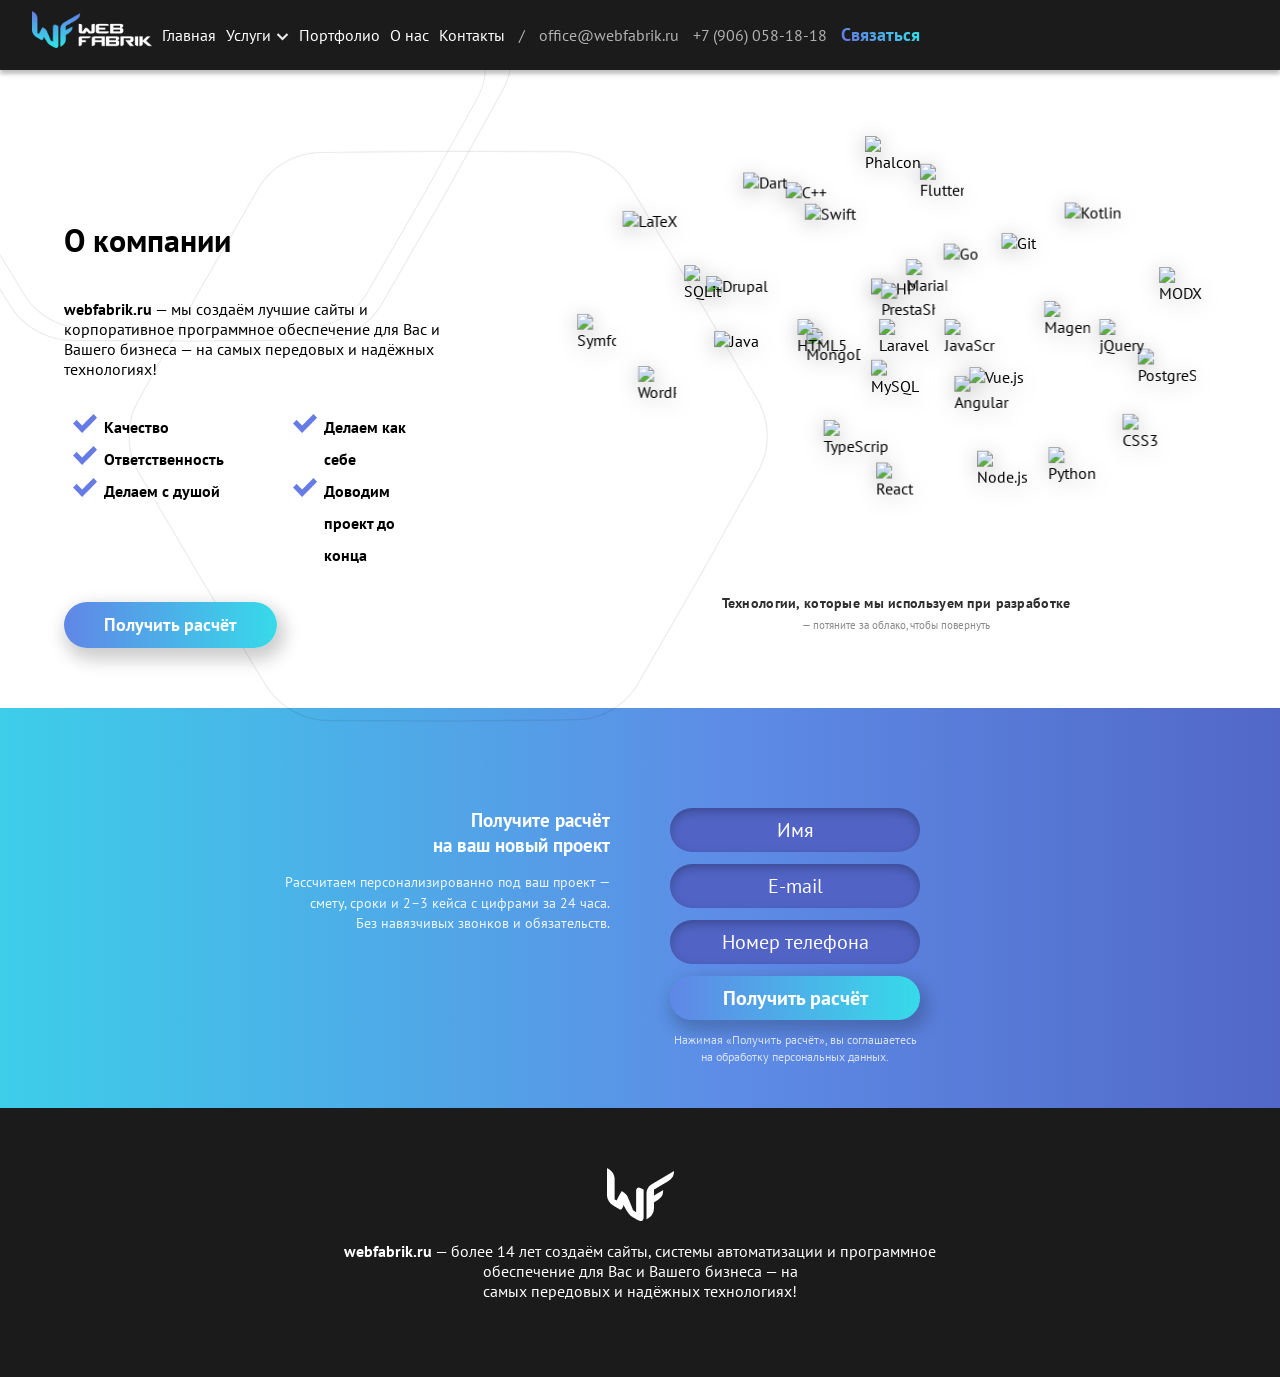
==== commit 054c1bf4: "Update about.html" ====
--- a/about.html
+++ b/about.html
@@ -29,7 +29,7 @@
             </button>
 
             <div class="logo">
-                <a href="/"><img src="img/logo.png" alt="Webfabrik"></a>
+                <a href="/webfabrik"><img src="img/logo.png" alt="Webfabrik"></a>
             </div>
 
             <nav class="menu" id="main-menu" aria-label="Главное меню">
@@ -189,4 +189,4 @@
 
     <script src="js/main.js"></script>
 </body>
-</html>+</html>
--- a/css/style.css
+++ b/css/style.css
@@ -4,9 +4,7 @@
    1. BASE
    ========================================================================== */
 
-html {
-    scroll-behavior: smooth;
-}
+html { scroll-behavior: smooth; }
 
 html, body {
     margin: 0;
@@ -26,10 +24,8 @@
 
 .visually-hidden {
     position: absolute;
-    width: 1px;
-    height: 1px;
-    padding: 0;
-    margin: -1px;
+    width: 1px; height: 1px;
+    padding: 0; margin: -1px;
     overflow: hidden;
     clip: rect(0 0 0 0);
     white-space: nowrap;
@@ -38,8 +34,7 @@
 
 .skip-link {
     position: absolute;
-    top: -40px;
-    left: 0;
+    top: -40px; left: 0;
     background: #1b1b1b;
     color: #fff;
     padding: 8px 16px;
@@ -97,10 +92,7 @@
     z-index: 10;
 }
 
-.logo {
-    position: absolute;
-    top: 8px;
-}
+.logo { position: absolute; top: 8px; }
 .logo img { width: 180px; }
 
 #mobile-nav-trigger {
@@ -124,37 +116,24 @@
 nav.menu ul {
     display: flex;
     flex-wrap: wrap;
-    margin: 0;
-    padding: 0;
+    margin: 0; padding: 0;
     white-space: nowrap;
 }
 
 nav.menu ul li { list-style-type: none; }
 
 nav.menu ul li a,
-.contacts span {
-    padding: 25px 40px;
-}
-
-nav.menu ul li a {
-    color: white;
-    text-decoration: none;
-}
-
-nav.menu ul li a:hover {
-    color: #b1b1b1;
-    transition: .2s;
-}
+.contacts span { padding: 25px 40px; }
+
+nav.menu ul li a { color: white; text-decoration: none; }
+nav.menu ul li a:hover { color: #b1b1b1; transition: .2s; }
 
 .arrow::after {
     content: url('../img/arrow.png');
     margin-left: 5px;
 }
 
-.arrow:hover::after {
-    transition: .2s;
-    opacity: .7;
-}
+.arrow:hover::after { transition: .2s; opacity: .7; }
 
 ul.sub-menu {
     display: flex;
@@ -175,24 +154,16 @@
     display: block;
 }
 
-ul.sub-menu li {
-    padding: 1px;
-    margin: 1px;
-}
+ul.sub-menu li { padding: 1px; margin: 1px; }
 
 ul.sub-menu li:hover {
     background-color: #1a1a1a;
     transition: 0.3s ease;
 }
 
-nav.menu li:hover > ul.sub-menu {
-    visibility: visible;
-}
-
-.contacts {
-    display: inline-block;
-    color: #b1b1b1;
-}
+nav.menu li:hover > ul.sub-menu { visibility: visible; }
+
+.contacts { display: inline-block; color: #b1b1b1; }
 
 .contacts .email,
 .contacts .tel {
@@ -232,8 +203,8 @@
 .slider-info {
     display: block;
     height: auto;
-    margin: 10% auto auto 10%;
-    width: auto;
+    margin: 5% auto auto 5%;
+    width: 45%;
     float: left;
     position: relative;
     z-index: 10;
@@ -253,10 +224,7 @@
     pointer-events: auto;
 }
 
-.slider-title {
-    font-size: 2em;
-    margin: 0.67em 0;
-}
+.slider-title { font-size: 2em; margin: 0.67em 0; }
 
 .order {
     border: none;
@@ -290,27 +258,41 @@
     float: right;
 }
 
-.slide1 {
+.slide1,
+.slide2,
+.slide3 {
     position: absolute;
+    transition: right 1s, top 1.5s, width 1.5s;
+}
+
+.slide1.is-big,
+.slide2.is-big,
+.slide3.is-big {
+    right: -13%;
     top: 14%;
     width: 35%;
-    right: -13%;
-    transition: right 1s, top 1.5s, width 1.5s;
-}
-.slide2 {
-    position: absolute;
-    width: 24%;
+}
+
+.slide1.is-medium,
+.slide2.is-medium,
+.slide3.is-medium {
     right: 25%;
     top: 43%;
-    transition: right 1s, top 1.5s, width 1.5s;
-}
-.slide3 {
-    position: absolute;
+    width: 24%;
+}
+
+.slide1.is-small,
+.slide2.is-small,
+.slide3.is-small {
+    right: 35%;
     top: -5%;
     width: 15%;
-    right: 35%;
-    transition: right 1s, top 1.5s, width 1.5s;
-}
+}
+
+.slide1 { right: -13%; top: 14%; width: 35%; }
+.slide2 { right: 25%;  top: 43%; width: 24%; }
+.slide3 { right: 35%;  top: -5%; width: 15%; }
+
 .slide4 {
     position: absolute;
     top: 0;
@@ -491,9 +473,7 @@
     max-width: 100%;
 }
 
-.portfolio-item:not(:nth-child(2)) {
-    margin: 120px auto;
-}
+.portfolio-item:not(:nth-child(2)) { margin: 120px auto; }
 
 .portfolio-image {
     width: 65%;
@@ -533,14 +513,12 @@
 
 .active-star {
     float: left;
-    width: 20px;
-    height: 20px;
+    width: 20px; height: 20px;
     background: url('../img/active_star.png') 100% no-repeat;
 }
 .inactive-star {
     float: left;
-    width: 20px;
-    height: 20px;
+    width: 20px; height: 20px;
     background: url('../img/inactive_star.png') 100% no-repeat;
 }
 
@@ -707,9 +685,7 @@
 
 .dev .page-content,
 .about .page-content,
-.team .page-content {
-    padding: 60px 0;
-}
+.team .page-content { padding: 60px 0; }
 
 .apps-desc {
     color: white;
@@ -841,8 +817,22 @@
     align-items: center;
 }
 
-.service-title img {
-    margin-right: 30px;
+.service-title img { margin-right: 30px; }
+
+.service-title h1,
+.service-title h2 {
+    font-size: 2em;
+    margin: 0.67em 0;
+}
+
+.service-title h2 a {
+    color: inherit;
+    text-decoration: none;
+    transition: color .2s;
+}
+
+.service-title h2 a:hover {
+    color: #667BE6;
 }
 
 .advantages-wrapper {
@@ -857,70 +847,50 @@
     margin-right: 60px;
 }
 
-.service-text {
-    margin-bottom: 60px;
-}
-
-/* ============================================================================
-   17. TECHNOLOGIES CLOUD — настоящее облако
+.service-text { margin-bottom: 60px; }
+
+.service-single.flex .service-info {
+    margin: 10% auto 60px 5%;
+    width: 32%;
+}
+
+/* ============================================================================
+   17. TECHNOLOGIES — 3D tag cloud
    ========================================================================== */
 
 .technologies {
-    --size: 60px;
     position: relative;
-    width: 50%;
-    text-align: center;
-    padding: 40px 20px;
-    margin-top: 60px;
+    width: 60%;
+    padding: 10px;
+    margin-top: 40px;
     box-sizing: border-box;
-    isolation: isolate;
-}
-
-/* Мягкое свечение позади облака */
-.technologies::before {
-    content: '';
+}
+
+.technologies-cloud-wrap {
+    position: relative;
+    width: 100%;
+    padding-top: 60%;
+    max-width: 1000px;
+    margin: 0 auto;
+    perspective: 1500px;
+    perspective-origin: 50% 50%;
+}
+
+.technologies-scene {
     position: absolute;
-    inset: 12% 6%;
-    background: radial-gradient(
-        ellipse at 50% 50%,
-        rgba(102, 123, 230, 0.30) 0%,
-        rgba(47, 234, 234, 0.15) 45%,
-        transparent 75%
-    );
-    filter: blur(60px);
-    z-index: 0;
-    pointer-events: none;
-    animation: technologiesGlow 7s ease-in-out infinite;
-}
-
-.technologies-cloud {
-    position: relative;
-    z-index: 1;
-    width: 100%;
-    max-width: 640px;
-    aspect-ratio: 5 / 3;
-    margin: 0 auto;
-}
-
-/* Каждая иконка — абсолютно спозиционирована в точке (--x, --y).
-   Размер = база * --k. Центр иконки совпадает с (--x, --y). */
+    inset: 0;
+    cursor: grab;
+    touch-action: none;
+    user-select: none;
+    -webkit-user-select: none;
+}
+
+.technologies-scene.dragging { cursor: grabbing; }
+
 .tech-item {
     position: absolute;
-    left:   calc(var(--x) - var(--size) * var(--k) / 2);
-    top:    calc(var(--y) - var(--size) * var(--k) / 2);
-    width:  calc(var(--size) * var(--k));
-    height: calc(var(--size) * var(--k));
-    animation: techAppear 0.8s cubic-bezier(0.34, 1.56, 0.64, 1)
-               calc(var(--i) * 0.04s) both;
-    will-change: transform, opacity;
-}
-
-.tech-bob {
-    display: block;
-    width: 100%;
-    height: 100%;
-    animation: techFloat calc(5s + var(--i) * 0.25s)
-               ease-in-out calc(var(--i) * -0.6s) infinite;
+    left: 50%;
+    top: 50%;
     will-change: transform;
 }
 
@@ -929,81 +899,32 @@
     width: 100%;
     height: 100%;
     object-fit: contain;
-    filter: drop-shadow(0 4px 12px rgba(102, 123, 230, 0.14));
-    transition:
-        transform 0.35s cubic-bezier(0.34, 1.56, 0.64, 1),
-        filter 0.35s ease;
-}
-
-.tech-item:hover .tech-bob {
-    animation-play-state: paused;
-}
-
-.tech-item:hover img {
-    transform: scale(1.28) rotate(-4deg);
-    filter: drop-shadow(0 10px 24px rgba(47, 234, 234, 0.55))
-            brightness(1.12);
+    -webkit-user-drag: none;
+    pointer-events: none;
+    filter: drop-shadow(0 4px 10px rgba(0, 0, 0, 0.25));
 }
 
 .technologies-caption {
     position: relative;
-    z-index: 1;
     margin: 24px 0 0;
     font-weight: bold;
     font-size: 0.9em;
     color: #2F2F2F;
     letter-spacing: 0.02em;
-    animation: techAppear 1s ease-out 0.4s both;
-}
-
-@keyframes techAppear {
-    from {
-        opacity: 0;
-        transform: scale(0.4) translateY(10px);
-    }
-    to {
-        opacity: 1;
-        transform: scale(1) translateY(0);
-    }
-}
-
-@keyframes techFloat {
-    0%, 100% {
-        transform: translateY(0) rotate(0deg);
-    }
-    25% {
-        transform: translateY(-9px) rotate(-3deg);
-    }
-    50% {
-        transform: translateY(-3px) rotate(0deg);
-    }
-    75% {
-        transform: translateY(-11px) rotate(3deg);
-    }
-}
-
-@keyframes technologiesGlow {
-    0%, 100% {
-        opacity: 0.55;
-        transform: scale(1);
-    }
-    50% {
-        opacity: 1;
-        transform: scale(1.12);
-    }
+    text-align: center;
+}
+
+.technologies-hint {
+    display: block;
+    margin-top: 6px;
+    font-size: 0.75em;
+    font-weight: normal;
+    color: #8a8a8a;
+    letter-spacing: 0;
 }
 
 @media (prefers-reduced-motion: reduce) {
-    .technologies::before,
-    .tech-item,
-    .tech-bob,
-    .technologies-caption {
-        animation: none;
-    }
-    .tech-item,
-    .technologies-caption {
-        opacity: 1;
-    }
+    .technologies-scene { cursor: default; }
 }
 
 /* ============================================================================
@@ -1037,8 +958,6 @@
     .contacts span { padding: 25px 20px; }
     nav.menu { margin-left: 165px; }
     .menu-wrapper { width: 95%; }
-
-    .technologies { --size: 52px; }
 }
 
 @media screen and (max-width: 1440px) {
@@ -1046,8 +965,6 @@
     .contacts span { padding: 25px 10px; }
     nav.menu  { width: auto; }
     .contacts { width: auto; margin: auto; }
-
-    .technologies { --size: 46px; }
 }
 
 @media screen and (max-width: 1300px) {
@@ -1060,12 +977,34 @@
     nav.menu { margin-left: 125px; }
     nav.menu ul li a,
     .contacts span { padding: 25px 5px; }
-    section.slider { height: 450px; }
-
-    .technologies { --size: 40px; }
-}
+
+    .service-title h1 {
+        font-size: 2em;
+    }
+}
+
+/* ---------------------------------------------------------------------------
+   Планшет / мобильное меню
+   ------------------------------------------------------------------------- */
 
 @media screen and (max-width: 1024px) {
+
+    /* FIX (планшет): service-single.flex — текст больше не сжимается в 32% */
+    section.service-single.flex {
+        flex-direction: column;
+        align-items: center;
+    }
+
+    section.service-single.flex .service-info {
+        float: none;
+        width: 80%;
+        margin: 40px auto 24px;
+    }
+
+    section.service-single.flex .technologies {
+        width: 90%;
+        margin-top: 24px;
+    }
 
     .logo {
         top: 16px;
@@ -1077,36 +1016,51 @@
     }
 
     #mobile-nav-trigger {
+        -webkit-appearance: none;
+        -moz-appearance: none;
+        appearance: none;
         display: block;
-        box-sizing: border-box;
-        width: 30px;
+        background: transparent;
+        background-color: transparent;
+        border: 0;
+        outline: none;
         padding: 30px;
         position: relative;
         z-index: 999;
         cursor: pointer;
-    }
-
-    .nav-line {
+        color: transparent;
+        font-size: 0;
+        line-height: 0;
+    }
+
+    #mobile-nav-trigger .nav-line {
         display: block;
-        width: 100%;
+        width: 30px;
         height: 2px;
-        background-color: white;
-        transition: .2s;
-    }
-
-    .nav-line:first-child,
-    .nav-line:nth-child(2) {
-        margin-bottom: 7px;
+        background: #ffffff;
+        background-color: #ffffff;
+        border: 0;
+        padding: 0;
+        margin: 0 0 7px 0;
+        transition: transform .2s, opacity .2s;
+    }
+
+    #mobile-nav-trigger .nav-line:nth-child(1),
+    #mobile-nav-trigger .nav-line:nth-child(2) {
         transform-origin: left top;
     }
 
-    .menu-wrapper._active .nav-line:first-child {
+    #mobile-nav-trigger .nav-line:last-child {
+        margin-bottom: 0;
+    }
+
+    .menu-wrapper._active #mobile-nav-trigger .nav-line:nth-child(1) {
         transform: translate(3px, 0px) rotate(45deg);
     }
-    .menu-wrapper._active .nav-line:nth-child(2) {
+    .menu-wrapper._active #mobile-nav-trigger .nav-line:nth-child(2) {
         transform: scale(0);
     }
-    .menu-wrapper._active .nav-line:last-child {
+    .menu-wrapper._active #mobile-nav-trigger .nav-line:nth-child(3) {
         transform: translate(-3px, -8px) rotate(-45deg);
     }
 
@@ -1118,9 +1072,25 @@
     }
 
     .contacts { padding-bottom: 10px; }
-    .contacts > span { padding: 0; }
-    nav.menu ul li,
-    .contacts span { padding: 10px 0; }
+
+    nav.menu > ul,
+    .contacts > span {
+        display: block;
+        white-space: normal;
+    }
+
+    nav.menu > ul > li,
+    .contacts > span {
+        padding: 0;
+    }
+
+    nav.menu > ul > li > a,
+    .contacts > span > a,
+    .contacts > span {
+        display: block;
+        padding: 10px 0;
+        line-height: 1.3;
+    }
 
     nav.menu ul li a,
     .contacts span,
@@ -1130,48 +1100,515 @@
     .menu-wrapper._active nav.menu,
     .menu-wrapper._active .contacts { display: block; }
 
-    section.slider { height: 390px; }
-
-    .technologies { --size: 34px; }
-}
+    nav.menu > ul > li > a.arrow {
+        display: flex;
+        align-items: center;
+        gap: 12px;
+        padding: 10px 0;
+    }
+
+    nav.menu > ul > li > a.arrow::after {
+        content: '';
+        display: inline-block;
+        width: 22px;
+        height: 22px;
+        margin-left: 0;
+        background-image: url("data:image/svg+xml;utf8,<svg xmlns='http://www.w3.org/2000/svg' viewBox='0 0 22 22'><polyline points='4,8 11,15 18,8' fill='none' stroke='white' stroke-width='2.5' stroke-linecap='round' stroke-linejoin='round'/></svg>");
+        background-repeat: no-repeat;
+        background-size: contain;
+        background-position: center;
+        transform: rotate(0deg);
+        transform-origin: 50% 50%;
+        transition: transform .3s ease;
+        flex-shrink: 0;
+    }
+
+    nav.menu > ul > li._sub-open > a.arrow::after {
+        transform: rotate(180deg);
+    }
+
+    nav.menu li > ul.sub-menu {
+        display: block;
+        position: static;
+        visibility: visible;
+        flex-direction: column;
+        margin: 0 !important;
+        padding: 0;
+        background: transparent;
+        border-radius: 0;
+        white-space: normal;
+        max-height: 0;
+        overflow: hidden;
+        transition: max-height .35s ease, padding .35s ease;
+    }
+
+    nav.menu li._sub-open > ul.sub-menu {
+        max-height: 800px;
+        padding: 4px 0 8px;
+    }
+
+    nav.menu ul.sub-menu li {
+        padding: 0;
+        margin: 0;
+    }
+
+    nav.menu ul.sub-menu li:hover {
+        background: transparent;
+    }
+
+    nav.menu ul.sub-menu a {
+        display: block;
+        height: auto !important;
+        line-height: 1.4 !important;
+        padding: 8px 20px 8px 40px !important;
+        font-size: 22px;
+        position: relative;
+        white-space: normal;
+        transition: color .2s;
+    }
+
+    nav.menu ul.sub-menu a::before {
+        content: '';
+        position: absolute;
+        left: 18px;
+        top: 50%;
+        width: 10px;
+        height: 1.5px;
+        background: rgba(255, 255, 255, 0.4);
+        transform: translateY(-50%);
+        transition: background .2s;
+    }
+
+    nav.menu ul.sub-menu a:hover {
+        color: #667BE6;
+    }
+
+    nav.menu ul.sub-menu a:hover::before {
+        background: #667BE6;
+    }
+
+    section.slider {
+        height: auto;
+        display: flex;
+        flex-direction: column-reverse;
+        padding: 40px 0 60px;
+    }
+
+    section.slider .slides {
+        position: relative;
+        float: none;
+        width: 100%;
+        margin: 0 0 30px;
+        height: 420px;
+        padding: 0;
+    }
+
+    section.slider .slider-info {
+        float: none;
+        width: 90%;
+        margin: 0 auto;
+        text-align: center;
+    }
+
+    section.slider .slider-title br,
+    section.slider .slider-text br {
+        display: none;
+    }
+
+    section.slider .slider-title {
+        font-size: 1.6em;
+        margin: 0 0 16px;
+    }
+
+    section.slider .slider-text {
+        font-size: 1em;
+        line-height: 1.5;
+    }
+
+    section.slider .slide1,
+    section.slider .slide2,
+    section.slider .slide3 {
+        max-height: 100%;
+        object-fit: contain;
+    }
+
+    section.slider .slide1.is-big,
+    section.slider .slide2.is-big,
+    section.slider .slide3.is-big {
+        right: 4%;
+        top: 10%;
+        width: 38%;
+        max-height: 62%;
+    }
+
+    section.slider .slide1.is-medium,
+    section.slider .slide2.is-medium,
+    section.slider .slide3.is-medium {
+        right: 45%;
+        top: 38%;
+        width: 26%;
+        max-height: 55%;
+    }
+
+    section.slider .slide1.is-small,
+    section.slider .slide2.is-small,
+    section.slider .slide3.is-small {
+        right: 73%;
+        top: 3%;
+        width: 18%;
+        max-height: 42%;
+    }
+
+    section.slider .slide1 { right: 4%;  top: 10%; width: 38%; max-height: 62%; }
+    section.slider .slide2 { right: 45%; top: 38%; width: 26%; max-height: 55%; }
+    section.slider .slide3 { right: 73%; top: 3%;  width: 18%; max-height: 42%; }
+}
+
+/* ---------------------------------------------------------------------------
+   Мобилка
+   ------------------------------------------------------------------------- */
 
 @media screen and (max-width: 768px) {
 
-    section.apply {
-        min-height: auto;
-        padding: 40px 0;
-    }
-
-    .apply-wrapper {
+    /* ---------------------------------------------------------------------
+       ЕДИНАЯ БАЗА: каждая секция имеет ОДИНАКОВЫЙ padding сверху и снизу.
+       --------------------------------------------------------------------- */
+
+    section.slider,
+    section.services,
+    section.portfolio,
+    section.reviews,
+    section.apply,
+    section.about,
+    section.team,
+    section.service-text {
+        padding-top: 40px;
+        padding-bottom: 40px;
+        margin-top: 0;
+        margin-bottom: 0;
+    }
+
+    section.service-single {
+        padding-top: 40px;
+        padding-bottom: 40px;
+        margin-top: 0;
+        margin-bottom: 0;
+    }
+
+    section.dev {
+        padding-top: 56px;
+        padding-bottom: 56px;
+        margin-top: 0;
+        margin-bottom: 0;
+    }
+
+    section.reviews {
+        width: 100%;
+        height: auto;
+    }
+
+    .title { margin: 0 0 24px; }
+
+    div[class^="honeycomb"],
+    .bg-star1,
+    .bg-star2 { display: none; }
+
+    .services .title.white,
+    .portfolio .title.white { color: #2F2F2F; }
+
+    /* ---------------------------------------------------------------------
+       DEV — тень для читаемости текста поверх arch.png
+       --------------------------------------------------------------------- */
+
+    section.dev .apps-desc,
+    section.dev .apps-desc h2,
+    section.dev .apps-desc p,
+    section.dev .apps-footer p {
+        text-shadow:
+            0 1px 3px rgba(0, 0, 0, 0.55),
+            0 0 10px rgba(0, 0, 0, 0.4);
+    }
+
+    section.dev::before {
+        content: '';
+        position: absolute;
+        inset: 0;
+        background: rgba(43, 43, 43, 0.35);
+        z-index: 1;
+        pointer-events: none;
+    }
+
+    /* ---------------------------------------------------------------------
+       СЛАЙДЕР (главная)
+       --------------------------------------------------------------------- */
+
+    section.slider {
+        display: flex;
+        flex-direction: column-reverse;
+        height: auto;
+    }
+
+    section.slider .slides {
+        height: 280px;
+        margin: 0 0 24px;
+    }
+
+    section.slider .slider-title {
+        font-size: 1.4em;
+        margin: 0 0 12px;
+    }
+
+    /* ---------------------------------------------------------------------
+       УСЛУГИ (карточки на главной)
+       --------------------------------------------------------------------- */
+
+    .services { margin: 0 auto; }
+    .services-wrapper { margin: 0; }
+
+    .service-big,
+    .service-small {
+        width: 100%;
+        margin-top: 16px;
+        padding: 130px 20px 35px;
+        box-sizing: border-box;
+        background-size: auto 80px;
+        background-position: center 30px;
+    }
+
+    .service-big:first-child,
+    .service-small:first-child { margin-top: 0; }
+
+    .service-big h3,
+    .service-small h3 {
+        margin: 0;
+        font-size: 22px;
+        line-height: 1.3;
+    }
+
+    /* ---------------------------------------------------------------------
+       ПОРТФОЛИО
+       --------------------------------------------------------------------- */
+
+    section.portfolio { margin: 0 auto; }
+
+    .portfolio-item {
         flex-direction: column;
-    }
+        height: auto;
+        margin: 32px auto;
+    }
+
+    .portfolio-item:not(:nth-child(2)) {
+        margin: 32px auto;
+    }
+
+    .portfolio-item:first-child { margin-top: 0; }
+    .portfolio-item:last-child  { margin-bottom: 0; }
+
+    .portfolio-image {
+        order: 0;
+        width: 100%;
+        height: 220px;
+        background-size: contain;
+    }
+
+    .portfolio-desc {
+        order: 1;
+        width: 100%;
+        margin-top: 16px;
+    }
+
+    .portfolio-desc .small-block {
+        margin: 12px 0;
+    }
+
+    .portfolio-desc .big-block {
+        margin: 16px 0 0;
+        clear: both;
+    }
+
+    /* ---------------------------------------------------------------------
+       ОТЗЫВЫ
+       --------------------------------------------------------------------- */
+
+    section.reviews { margin: 0 auto; }
+
+    .review-wrapper {
+        flex-direction: column;
+        gap: 16px;
+        margin-top: 0;
+    }
+
+    .review {
+        width: 100%;
+        height: auto;
+        min-height: 0;
+        padding: 20px 25px 20px;
+        box-shadow: 0 2px 8px rgba(0, 0, 0, 0.12);
+    }
+
+    .review > p { margin-top: 0; }
+
+    .review div {
+        position: static;
+        margin-top: 16px;
+    }
+
+    .review div p:first-child { margin: 0 0 4px; }
+    .review div p:last-child  { margin-bottom: 0; }
+
+    /* ---------------------------------------------------------------------
+       СИНЯЯ СЕКЦИЯ
+       --------------------------------------------------------------------- */
+
+    section.apply { min-height: auto; }
+
+    .apply-wrapper { flex-direction: column; }
 
     .apply-desc,
     .apply-form {
         width: 100%;
-        padding: 20px 30px;
+        padding: 0 30px;
         text-align: center;
     }
 
-    .apply-desc {
-        text-align: center;
-    }
-
-    .apply-desc h2 {
-        font-size: 1.4em;
-    }
+    .apply-desc { text-align: center; }
+    .apply-desc h2 { font-size: 1.4em; margin: 0 0 8px; }
+    .apply-desc p { margin: 0; }
+
+    .apply-form { margin-top: 24px; }
 
     .apply-form .form-note {
         margin: 12px auto 0;
         text-align: center;
     }
 
-    .slider-info {
-        margin: 8% auto auto 6%;
-    }
-
-    .slider-title {
-        font-size: 1.5em;
+    /* ---------------------------------------------------------------------
+       DEV — структура
+       --------------------------------------------------------------------- */
+
+    .dev .page-content,
+    .about .page-content,
+    .team .page-content { padding: 0; }
+
+    .apps-desc { margin-top: 0; }
+
+    .apps-desc h2 {
+        margin: 0 0 8px;
+        font-size: 1.4em;
+    }
+
+    .apps-desc p { margin: 0 0 24px; }
+
+    .apps-wrapper {
+        width: 90%;
+        padding: 0;
+        margin: 0 0 24px;
+    }
+
+    .app {
+        width: 100%;
+        padding: 20px;
+        margin: 8px 0;
+    }
+
+    .apps-wrapper .order { margin-top: 16px; }
+
+    .apps-footer {
+        flex-direction: column;
+        margin-top: 0;
+    }
+
+    .apps-footer > div {
+        width: 100%;
+        margin-bottom: 20px;
+    }
+
+    .apps-footer > div:last-child { margin-bottom: 0; }
+
+    /* ---------------------------------------------------------------------
+       ABOUT (о компании)
+       --------------------------------------------------------------------- */
+
+    .advantages {
+        flex-direction: column;
+        align-items: center;
+        padding: 0;
+        margin: 0 0 24px;
+    }
+
+    .advantage {
+        margin: 0 0 20px;
+        display: flex;
+        flex-direction: column;
+        align-items: center;
+        gap: 4px;
+    }
+
+    .advantage:last-child { margin-bottom: 0; }
+
+    .advantage p {
+        margin: 0;
+        line-height: 1.3;
+    }
+
+    .advantage p:nth-child(2) {
+        font-size: 42px;
+        line-height: 1;
+    }
+
+    .about-text { margin: 0; }
+
+    /* ---------------------------------------------------------------------
+       TEAM
+       --------------------------------------------------------------------- */
+
+    .team-members { margin-top: 0; }
+
+    .team-member {
+        width: 70%;
+        margin-left: 0;
+        margin-bottom: 32px;
+    }
+
+    .team-member:last-child { margin-bottom: 0; }
+
+    .team-member:nth-child(even) { margin-left: 18%; }
+
+    .team-member img {
+        width: 60px;
+        height: 60px;
+        margin-right: 15px;
+    }
+
+    .team-member h3 {
+        font-size: 1em;
+        margin: 0 0 6px;
+    }
+
+    .team-member p {
+        margin: 0;
+        font-size: 0.9em;
+        line-height: 1.35;
+    }
+
+    /* ---------------------------------------------------------------------
+       ФУТЕР
+       --------------------------------------------------------------------- */
+
+    footer { padding: 40px 15px; }
+
+    footer img {
+        max-width: 60%;
+        height: auto;
+    }
+
+    /* ---------------------------------------------------------------------
+       ★ SERVICE-SINGLE — страницы услуг и about ★
+       --------------------------------------------------------------------- */
+
+    section.service-single {
+        display: flex;
+        flex-direction: column-reverse;
     }
 
     section.service-single.flex {
@@ -1179,10 +1616,146 @@
         align-items: center;
     }
 
+    section.service-single .slides {
+        position: relative;
+        float: none;
+        width: 100%;
+        height: 320px;
+        margin: 0 0 24px;
+        padding: 0;
+    }
+
+    section.service-single .slide4 {
+        position: absolute;
+        top: 4%;
+        right: 60%;
+        width: 28%;
+        max-height: 45%;
+        object-fit: contain;
+    }
+
+    section.service-single .slide5 {
+        position: absolute;
+        top: 8%;
+        right: 12%;
+        width: 44%;
+        max-height: 68%;
+        object-fit: contain;
+    }
+
+    /* FIX: специфичность поднята до (0,3,1), чтобы перебить
+       десктопное правило `.service-single.flex .service-info` (0,3,0).
+       Раньше на странице «О компании» блок сжимался в 32%-колонку. */
+    section.service-single .service-info,
+    section.service-single.flex .service-info {
+        float: none;
+        width: 90%;
+        margin: 0 auto;
+    }
+
+    .service-title {
+        flex-direction: column;
+        align-items: flex-start;
+        gap: 12px;
+        margin: 0 0 20px;
+    }
+
+    .service-title img {
+        margin-right: 0;
+        width: 80px;
+        height: 80px;
+        object-fit: contain;
+    }
+
+    .service-title h1,
+    .service-title h2 {
+        font-size: 26px;
+        margin: 0;
+        line-height: 1.25;
+    }
+
+    .service-info > p {
+        margin: 0 0 20px;
+        line-height: 1.55;
+    }
+
+    .advantages-wrapper {
+        flex-direction: column;
+        gap: 0;
+        margin: 0 0 24px;
+    }
+
+    .advantage-list {
+        margin-right: 0;
+        line-height: 1.7;
+        padding-left: 22px;
+        font-size: 16px;
+    }
+
+    .service-info .order {
+        margin-top: 0;
+    }
+
+    section.service-text { margin-bottom: 0; }
+
+    .service-text .page-content { width: 90%; }
+
+    .service-text p {
+        margin: 0 0 16px;
+        line-height: 1.6;
+    }
+
+    .service-text p:last-child { margin-bottom: 0; }
+
+    /* ---------------------------------------------------------------------
+       ★★★ ОБЛАКО ТЕХНОЛОГИЙ (about.html) — квадратное, крупное ★★★
+       --------------------------------------------------------------------- */
+
     .technologies {
-        --size: 30px;
         width: 100%;
-        margin-top: 40px;
-        padding: 20px 10px;
-    }
+        margin-top: 24px;
+        padding: 0;
+        box-sizing: border-box;
+    }
+
+    .technologies-cloud-wrap {
+        aspect-ratio: 1 / 1;
+        padding-top: 0;
+        width: 100%;
+        max-width: 500px;
+        margin: 0 auto;
+    }
+
+    .technologies-caption {
+        margin: 16px 0 0;
+        font-size: 16px;
+        line-height: 1.4;
+    }
+
+    .technologies-hint {
+        margin-top: 4px;
+        font-size: 12px;
+    }
+}
+
+/* ============================================================================
+   19. CONTACTS
+   ========================================================================== */
+
+.contact-list {
+    margin: 30px 0 0;
+}
+
+.contact-list a {
+    display: block;
+    padding: 14px 0;
+    font-size: 1.3em;
+    font-weight: bold;
+    color: #2F2F2F;
+    text-decoration: none;
+    transition: color .2s;
+}
+
+.contact-list a:hover {
+    color: #667BE6;
 }
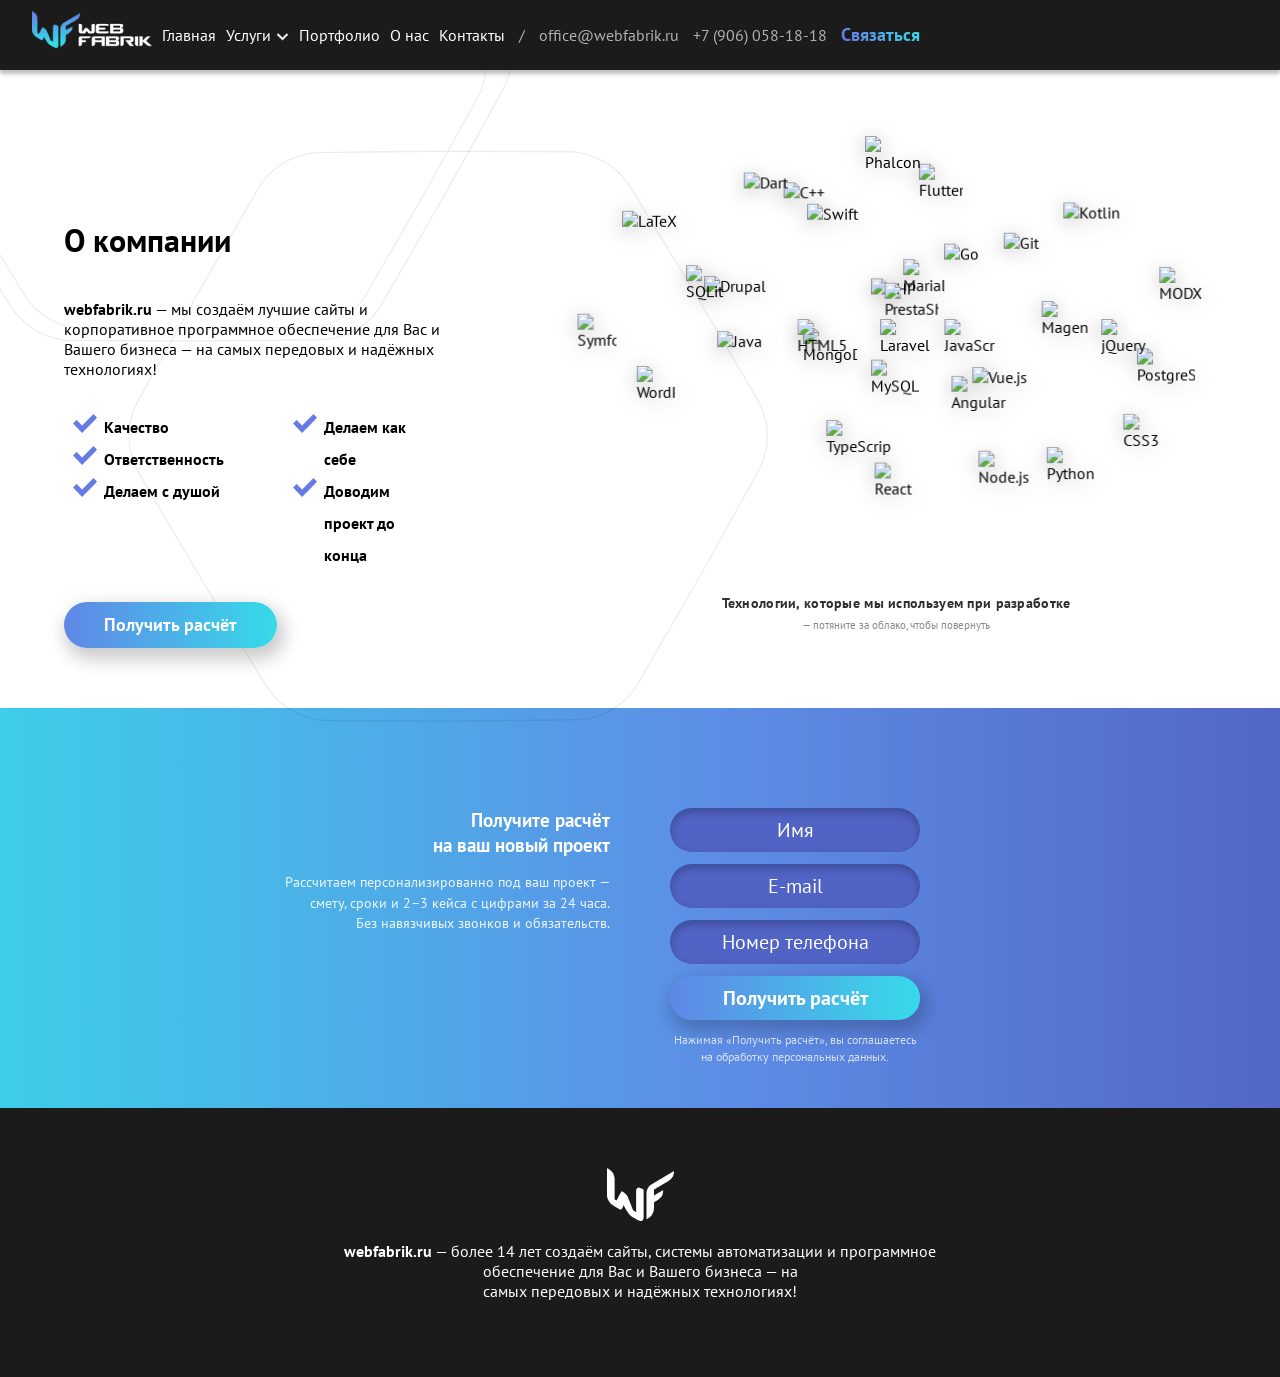
==== commit 27f8835d: "Update about.html" ====
--- a/about.html
+++ b/about.html
@@ -34,7 +34,7 @@
 
             <nav class="menu" id="main-menu" aria-label="Главное меню">
                 <ul>
-                    <li><a href="/">Главная</a></li>
+                    <li><a href="/webfabrik">Главная</a></li>
                     <li>
                         <a href="services.html" class="arrow">Услуги</a>
                         <ul class="sub-menu">
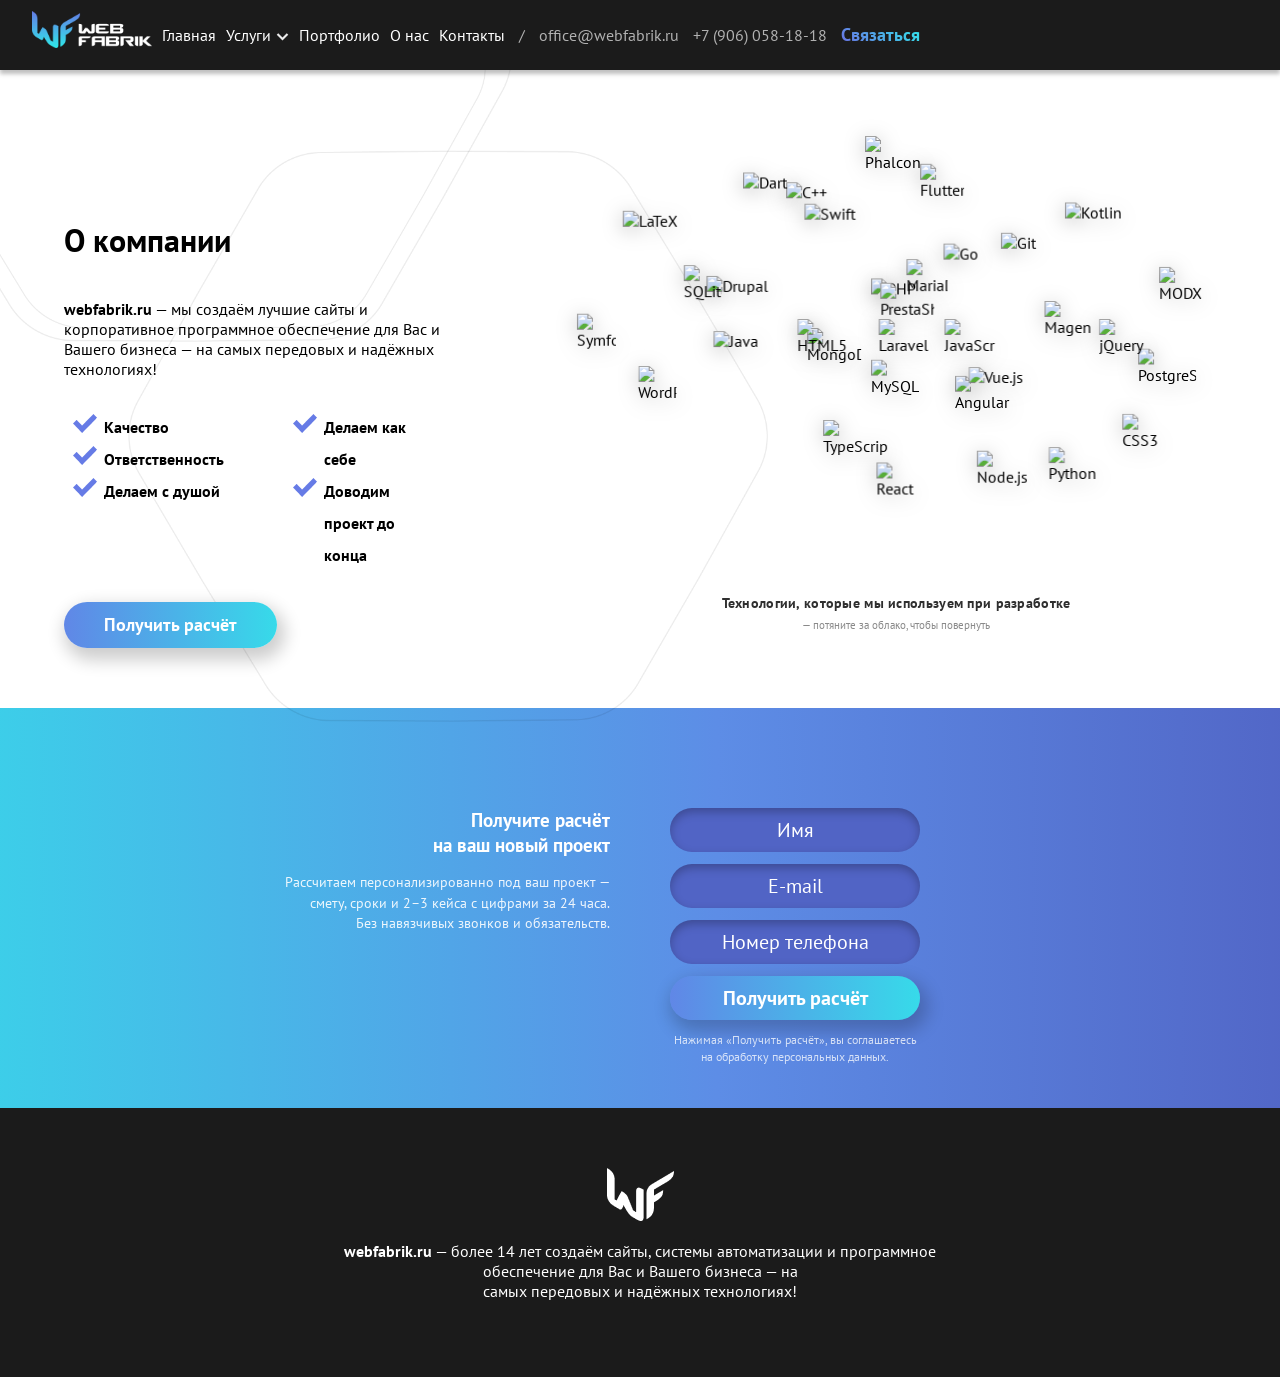
==== commit 2eb67771: "Add files via upload" ====
--- a/about.html
+++ b/about.html
@@ -189,4 +189,4 @@
 
     <script src="js/main.js"></script>
 </body>
-</html>
+</html>
